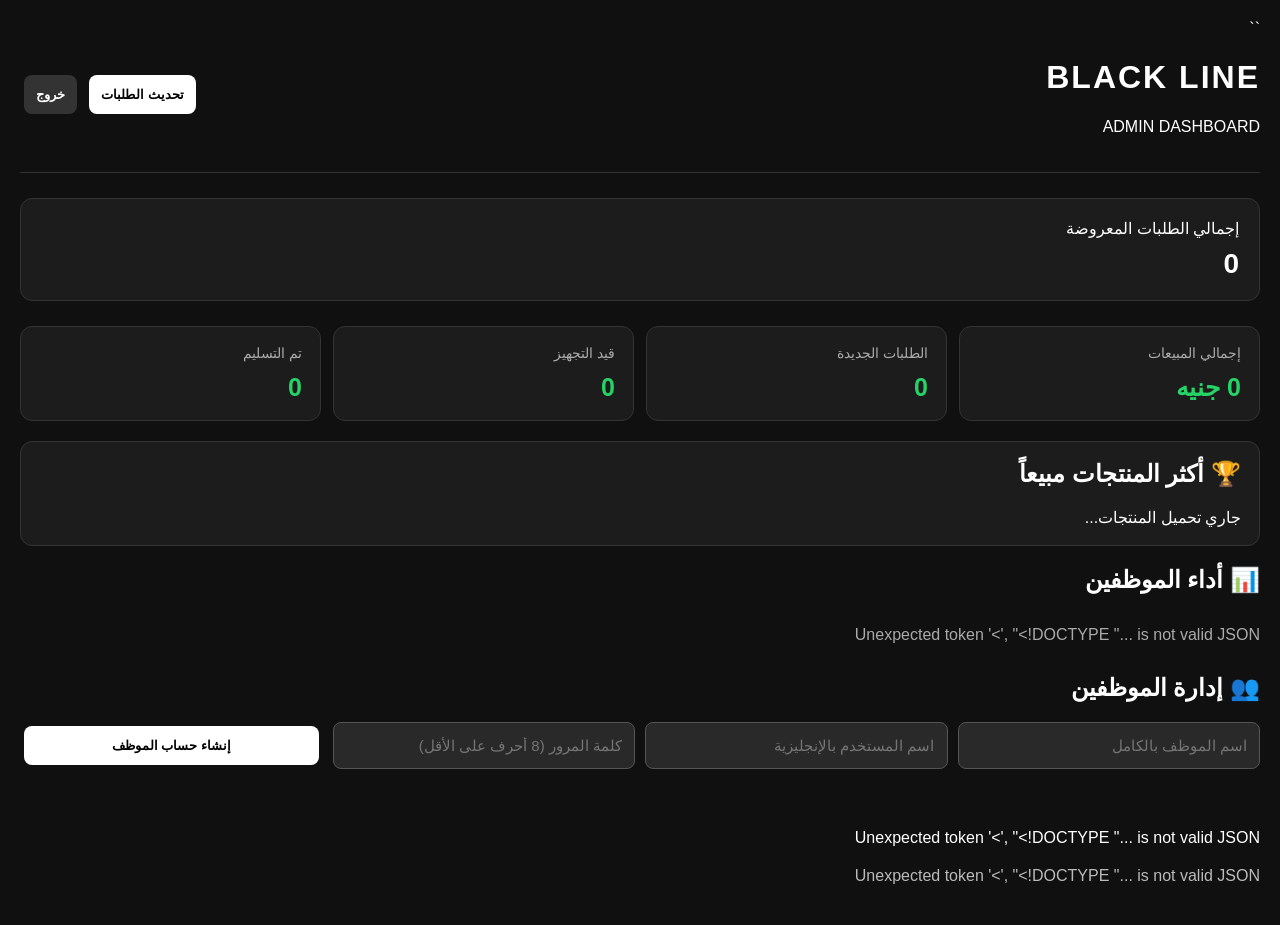
==== admin/dashboard.html @ ecc64df2 "Update dashboard.html" ====
``
<!DOCTYPE html>
<html lang="ar" dir="rtl">
<head>
  <meta charset="UTF-8">
  <meta name="viewport" content="width=device-width, initial-scale=1">
  <title>BLACK LINE - لوحة الإدارة</title>

  <style>
    * { box-sizing: border-box; }

    body {
      margin: 0;
      padding: 20px;
      background: #101010;
      color: white;
      font-family: Arial, sans-serif;
    }

    header {
      display: flex;
      justify-content: space-between;
      align-items: center;
      flex-wrap: wrap;
      gap: 15px;
      border-bottom: 1px solid #333;
      padding-bottom: 20px;
    }

    h1 { letter-spacing: 2px; }

    button, select {
      border: 0;
      border-radius: 8px;
      padding: 12px;
      cursor: pointer;
      font-weight: bold;
    }

    button { margin: 4px; }

    .refresh { background: white; color: black; }
    .logout { background: #333; color: white; }

    .summary {
      background: #1c1c1c;
      border: 1px solid #333;
      padding: 20px;
      border-radius: 12px;
      margin: 25px 0;
    }

    .summary strong {
      font-size: 28px;
      display: block;
      margin-top: 10px;
    }

    .stats-grid {
      display: grid;
      grid-template-columns: repeat(auto-fit, minmax(180px, 1fr));
      gap: 12px;
      margin: 20px 0;
    }

    .stat-card {
      background: #1c1c1c;
      border: 1px solid #333;
      border-radius: 12px;
      padding: 18px;
    }

    .stat-card span {
      color: #aaa;
      font-size: 14px;
    }

    .stat-card strong {
      display: block;
      font-size: 25px;
      margin-top: 12px;
      color: #25D366;
    }

    .top-products {
      background: #1c1c1c;
      border: 1px solid #333;
      border-radius: 12px;
      padding: 18px;
      margin: 20px 0;
    }

    .top-products h2 { margin-top: 0; }

    .top-product {
      display: flex;
      justify-content: space-between;
      gap: 10px;
      padding: 12px 0;
      border-bottom: 1px solid #333;
      color: #ddd;
    }

    .top-product:last-child { border-bottom: 0; }

    #orders {
      display: grid;
      grid-template-columns: repeat(auto-fit, minmax(280px, 1fr));
      gap: 16px;
    }

    .order {
      background: #1b1b1b;
      border: 1px solid #333;
      border-radius: 12px;
      padding: 18px;
      overflow-wrap: anywhere;
    }

    .order h3 { margin-top: 0; }

    .order p {
      color: #ccc;
      line-height: 1.8;
      margin: 6px 0;
    }

    .total {
      color: white !important;
      font-size: 20px;
      font-weight: bold;
      border-top: 1px solid #444;
      padding-top: 12px;
    }

    .status { color: #ddd; margin: 10px 0; }

    select {
      width: 100%;
      background: #292929;
      color: white;
      border: 1px solid #555;
      margin-top: 10px;
    }

    .save {
      width: 100%;
      background: white;
      color: black;
      margin: 10px 0;
    }

    .save:disabled {
      opacity: .5;
      cursor: wait;
    }

    .whatsapp {
      display: block;
      width: 100%;
      background: #25D366;
      color: #071b0e;
      text-align: center;
      text-decoration: none;
      border-radius: 8px;
      padding: 13px;
      margin-top: 12px;
      font-weight: bold;
    }

    .whatsapp:hover { background: #20bd5b; }

    #message { color: #bbb; margin: 20px 0; }

      <!-- إدارة المسوقين بالعمولة -->
  <section class="employees-section">
    <h2>💰 إدارة المسوقين بالعمولة</h2>

    <form id="affiliateForm" class="employee-form">
      <input
        type="text"
        id="affiliateName"
        placeholder="اسم المسوق بالكامل"
        required
        maxlength="100"
      >

      <input
        type="text"
        id="affiliateUsername"
        placeholder="اسم المستخدم بالإنجليزية"
        required
        maxlength="40"
        autocomplete="username"
      >

      <input
        type="password"
        id="affiliatePassword"
        placeholder="كلمة المرور (8 أحرف على الأقل)"
        required
        minlength="8"
        maxlength="200"
        autocomplete="new-password"
      >

      <input
        type="number"
        id="affiliateRate"
        placeholder="نسبة العمولة %"
        value="10"
        min="0.01"
        max="100"
        step="0.01"
        required
      >

      <button type="submit" id="createAffiliateButton">
        إنشاء حساب المسوق
      </button>
    </form>

    <p id="affiliateMessage" aria-live="polite"></p>
    <div id="affiliatesList">جاري تحميل المسوقين...</div>
  </section>

    /* إدارة الموظفين */
    .employees-section,
    .employee-performance-section {
      background: #1c1c1c;
      border: 1px solid #333;
      border-radius: 12px;
      padding: 20px;
      margin: 20px 0;
    }

    .employees-section h2,
    .employee-performance-section h2 {
      margin-top: 0;
    }

    .employee-form {
      display: grid;
      grid-template-columns: repeat(auto-fit, minmax(180px, 1fr));
      gap: 10px;
      margin-bottom: 20px;
    }

    .employee-form input {
      width: 100%;
      min-width: 0;
      padding: 12px;
      background: #292929;
      color: white;
      border: 1px solid #555;
      border-radius: 8px;
      font-size: 15px;
    }

    .employee-form button {
      background: white;
      color: black;
    }

    .employee-item {
      display: flex;
      justify-content: space-between;
      align-items: center;
      flex-wrap: wrap;
      gap: 12px;
      padding: 14px 0;
      border-top: 1px solid #333;
    }

    .employee-item p {
      margin: 5px 0;
      color: #ccc;
    }

    .employee-item button {
      background: #25D366;
      color: #071b0e;
    }

    .employee-item button.inactive {
      background: #ff7777;
      color: #200;
    }

    #employeeMessage {
      color: #bbb;
      min-height: 24px;
    }

    /* إحصائيات أداء الموظفين */
    .performance-grid {
      display: grid;
      grid-template-columns: repeat(auto-fit, minmax(250px, 1fr));
      gap: 14px;
      margin-top: 18px;
    }

    .performance-card {
      background: #242424;
      border: 1px solid #444;
      border-radius: 12px;
      padding: 16px;
      overflow-wrap: anywhere;
    }

    .performance-card h3 {
      margin: 0 0 12px;
      color: white;
    }

    .performance-card p {
      color: #ccc;
      line-height: 1.8;
      margin: 7px 0;
    }

    .performance-number {
  color: #25D366;
  font-weight: bold;
}

.overdue-number {
  color: #ff7777;
  font-weight: bold;
}

    .active-label {
      color: #25D366;
      font-weight: bold;
    }

    .inactive-label {
      color: #ff7777;
      font-weight: bold;
    }

    .performance-empty {
      color: #aaa;
      padding: 12px 0;
    }

    @media(max-width:500px) {
      body { padding: 12px; }
      header { align-items: stretch; }
    }
  </style>
</head>

<body>

  <header>
    <div>
      <h1>BLACK LINE</h1>
      <p>ADMIN DASHBOARD</p>
    </div>

    <div>
      <button class="refresh" id="refresh">تحديث الطلبات</button>
      <button class="logout" id="logout">خروج</button>
    </div>
  </header>

  <section class="summary">
    إجمالي الطلبات المعروضة
    <strong id="count">0</strong>
  </section>

  <section class="stats-grid">
    <div class="stat-card">
      <span>إجمالي المبيعات</span>
      <strong id="totalSales">0 جنيه</strong>
    </div>

    <div class="stat-card">
      <span>الطلبات الجديدة</span>
      <strong id="pendingOrders">0</strong>
    </div>

    <div class="stat-card">
      <span>قيد التجهيز</span>
      <strong id="processingOrders">0</strong>
    </div>

    <div class="stat-card">
      <span>تم التسليم</span>
      <strong id="deliveredOrders">0</strong>
    </div>
  </section>

  <section class="top-products">
    <h2>🏆 أكثر المنتجات مبيعاً</h2>
    <div id="topProducts">جاري تحميل المنتجات...</div>
  </section>

  <!-- أداء الموظفين -->
  <section class="employee-performance-section">
    <h2>📊 أداء الموظفين</h2>
    <div id="employeeStatsMessage" class="performance-empty">
      جاري تحميل إحصائيات الموظفين...
    </div>
    <div id="employeeStatsList" class="performance-grid"></div>
  </section>

  <!-- إدارة الموظفين -->
  <section class="employees-section">
    <h2>👥 إدارة الموظفين</h2>

    <form id="employeeForm" class="employee-form">
      <input
        type="text"
        id="employeeName"
        placeholder="اسم الموظف بالكامل"
        required
        maxlength="100"
      >

      <input
        type="text"
        id="employeeUsername"
        placeholder="اسم المستخدم بالإنجليزية"
        required
        maxlength="40"
        autocomplete="username"
      >

      <input
        type="password"
        id="employeePassword"
        placeholder="كلمة المرور (8 أحرف على الأقل)"
        required
        minlength="8"
        maxlength="200"
        autocomplete="new-password"
      >

      <button type="submit" id="createEmployeeButton">
        إنشاء حساب الموظف
      </button>
    </form>

    <p id="employeeMessage" aria-live="polite"></p>
    <div id="employeesList">جاري تحميل الموظفين...</div>
  </section>

  <p id="message">جاري تحميل الطلبات...</p>
  <section id="orders"></section>

  <script>
    const ordersBox = document.getElementById("orders");
    const message = document.getElementById("message");

    const statusNames = {
      pending: "جديد",
      processing: "قيد التجهيز",
      shipped: "تم الشحن",
      delivered: "تم التسليم",
      cancelled: "ملغي"
    };

    const outcomeNames = {
      answered: "تم الرد",
      no_answer: "لا يوجد رد",
      busy: "الخط مشغول",
      wrong_number: "رقم خاطئ",
      confirmed: "تم تأكيد الطلب",
      cancelled: "إلغاء الطلب",
      needs_followup: "يحتاج متابعة"
    };

    function renderStats(stats, products) {
      const money = Number(stats.totalSales || 0);

      document.getElementById("totalSales").textContent =
        money.toLocaleString("en-US") + " جنيه";

      document.getElementById("pendingOrders").textContent =
        Number(stats.pendingOrders || 0);

      document.getElementById("processingOrders").textContent =
        Number(stats.processingOrders || 0);

      document.getElementById("deliveredOrders").textContent =
        Number(stats.deliveredOrders || 0);

      const box = document.getElementById("topProducts");
      box.replaceChildren();

      if (!products || products.length === 0) {
        box.textContent = "لا توجد مبيعات حتى الآن.";
        return;
      }

      products.forEach((product, index) => {
        const row = document.createElement("div");
        row.className = "top-product";

        const name = document.createElement("span");
        name.textContent =
          (index + 1) + ". " + product.product_name;

        const quantity = document.createElement("strong");
        quantity.textContent =
          Number(product.totalQuantity || 0) + " قطعة";

        row.appendChild(name);
        row.appendChild(quantity);
        box.appendChild(row);
      });
    }

    function addText(parent, tag, value, className = "") {
      const element = document.createElement(tag);
      element.textContent = value ?? "";
      if (className) element.className = className;
      parent.appendChild(element);
      return element;
    }

    // تحويل رقم الهاتف إلى الصيغة الدولية المصرية
    function normalizePhone(phone) {
      let number = String(phone || "").replace(/\D/g, "");

      if (number.startsWith("00")) {
        number = number.slice(2);
      }

      if (number.startsWith("0")) {
        number = "20" + number.slice(1);
      } else if (/^(10|11|12|15)\d{8}$/.test(number)) {
        number = "20" + number;
      }

      return number;
    }

    // تجهيز رسالة واتساب للعميل
    function createWhatsAppLink(order) {
      const phone = normalizePhone(order.phone);

      if (!phone || phone.length < 10) {
        return null;
      }

      const customerName = order.customer_name || "عميلنا العزيز";

      const text =
`أهلاً ${customerName} ❤️

مع حضرتك فريق BLACK LINE WEAR.

بنتواصل مع حضرتك لتأكيد طلبك:

رقم الطلب: #${order.id}
المنتج: ${order.product_name}
المقاس: ${order.size || "غير محدد"}
اللون: ${order.color || "غير محدد"}
الكمية: ${order.quantity}
الإجمالي: ${order.total} جنيه

شكراً لثقتك في BLACK LINE WEAR 🖤`;

      return "https://wa.me/" + phone +
        "?text=" + encodeURIComponent(text);
    }

    async function updateOrder(id, status, button) {
      button.disabled = true;
      button.textContent = "جاري الحفظ...";

      try {
        const response = await fetch("/api/admin/update-order", {
          method: "POST",
          headers: { "Content-Type": "application/json" },
          credentials: "same-origin",
          body: JSON.stringify({ id, status })
        });

        if (response.status === 401) {
          window.location.href = "/admin/";
          return;
        }

        const result = await response.json();

        if (!response.ok) {
          throw new Error(result.error || "فشل تحديث الحالة");
        }

        message.textContent = "تم تحديث الطلب #" + id + " بنجاح";
        await loadOrders();

      } catch (error) {
        message.textContent = error.message;
        button.disabled = false;
        button.textContent = "حفظ الحالة";
      }
    }

    async function loadOrders() {
      message.textContent = "جاري تحميل الطلبات...";
      ordersBox.replaceChildren();

      try {
        const response = await fetch("/api/admin/orders", {
          credentials: "same-origin",
          cache: "no-store"
        });

        if (response.status === 401) {
          window.location.href = "/admin/";
          return;
        }

        const data = await response.json();

        if (!response.ok) {
          throw new Error(data.error || "تعذر تحميل الطلبات");
        }

        renderStats(data.stats || {}, data.topProducts || []);

        const orders = data.orders || [];
        document.getElementById("count").textContent = orders.length;

        if (!orders.length) {
          message.textContent = "لا توجد طلبات حتى الآن.";
          return;
        }

        message.textContent = "";

        orders.forEach(order => {
          const card = document.createElement("article");
          card.className = "order";

          addText(card, "h3", "طلب رقم #" + order.id);
          addText(card, "p", "العميل: " + order.customer_name);
          addText(card, "p", "الهاتف: " + order.phone);
          addText(card, "p", "العنوان: " + order.address);
          addText(card, "p", "المنتج: " + order.product_name);
          addText(card, "p", "المقاس: " + (order.size || "غير محدد"));
          addText(card, "p", "اللون: " + (order.color || "غير محدد"));
          addText(card, "p", "الكمية: " + order.quantity);
          addText(card, "p", "سعر القطعة: " + order.price + " جنيه");
          addText(
            card,
            "p",
            "الحالة الحالية: " + (statusNames[order.status] || order.status),
            "status"
          );
          addText(card, "p", "التاريخ: " + order.created_at);
          addText(card, "p", "الإجمالي: " + order.total + " جنيه", "total");

          const whatsappUrl = createWhatsAppLink(order);

          if (whatsappUrl) {
            const whatsappButton = document.createElement("a");
            whatsappButton.className = "whatsapp";
            whatsappButton.href = whatsappUrl;
            whatsappButton.target = "_blank";
            whatsappButton.rel = "noopener noreferrer";
            whatsappButton.textContent = "تواصل مع العميل عبر واتساب";
            card.appendChild(whatsappButton);
          } else {
            addText(card, "p", "رقم الهاتف غير صالح لفتح واتساب");
          }

          const select = document.createElement("select");
          select.setAttribute("aria-label", "حالة الطلب");

          Object.entries(statusNames).forEach(([value, label]) => {
            const option = document.createElement("option");
            option.value = value;
            option.textContent = label;
            option.selected = value === order.status;
            select.appendChild(option);
          });

          card.appendChild(select);

          const saveButton = document.createElement("button");
          saveButton.className = "save";
          saveButton.textContent = "حفظ الحالة";

          saveButton.addEventListener("click", () => {
            updateOrder(order.id, select.value, saveButton);
          });

          card.appendChild(saveButton);
          ordersBox.appendChild(card);
        });

      } catch (error) {
        message.textContent = error.message;
      }
    }

    // عرض إحصائيات أداء الموظفين
    const employeeStatsList = document.getElementById("employeeStatsList");
    const employeeStatsMessage =
      document.getElementById("employeeStatsMessage");

    function formatFollowupDate(value) {
      if (!value) return "لا توجد متابعة حتى الآن";

      const date = new Date(String(value).replace(" ", "T") + "Z");

      if (Number.isNaN(date.getTime())) {
        return value;
      }

      return date.toLocaleString("ar-EG", {
        dateStyle: "medium",
        timeStyle: "short"
      });
    }

    async function loadEmployeeStats() {
      employeeStatsMessage.textContent =
        "جاري تحميل إحصائيات الموظفين...";

      employeeStatsList.replaceChildren();

      try {
        const response = await fetch("/api/admin/employee-stats", {
          method: "GET",
          credentials: "same-origin",
          cache: "no-store"
        });

        if (response.status === 401) {
          window.location.href = "/admin/";
          return;
        }

        const data = await response.json();

        if (!response.ok) {
          throw new Error(
            data.error || "تعذر تحميل إحصائيات الموظفين"
          );
        }

        const employees = data.employees || [];

        if (!employees.length) {
          employeeStatsMessage.textContent =
            "لا يوجد موظفون لعرض إحصائياتهم.";
          return;
        }

        employeeStatsMessage.textContent = "";

        employees.forEach(employee => {
          const card = document.createElement("div");
          card.className = "performance-card";

          addText(card, "h3", employee.full_name);

          const isActive = Number(employee.is_active) === 1;

          addText(
            card,
            "p",
            "حالة الحساب: " + (isActive ? "نشط" : "متوقف"),
            isActive ? "active-label" : "inactive-label"
          );

          const ordersCount = document.createElement("p");
          ordersCount.appendChild(
            document.createTextNode("الطلبات المسندة: ")
          );

          addText(
            ordersCount,
            "span",
            Number(employee.assigned_orders || 0),
            "performance-number"
          );

          card.appendChild(ordersCount);

          const followupsCount = document.createElement("p");
          followupsCount.appendChild(
            document.createTextNode("إجمالي المتابعات: ")
          );

          addText(
            followupsCount,
            "span",
            Number(employee.total_followups || 0),
            "performance-number"
          );

         card.appendChild(followupsCount);

// عدد الطلبات المؤكدة
const confirmedCount = document.createElement("p");
confirmedCount.appendChild(
  document.createTextNode("الطلبات المؤكدة: ")
);

addText(
  confirmedCount,
  "span",
  Number(employee.confirmed_orders || 0),
  "performance-number"
);

card.appendChild(confirmedCount);

// عدد المتابعات المتأخرة
const overdueCount = document.createElement("p");
overdueCount.appendChild(
  document.createTextNode("المتابعات المتأخرة: ")
);

addText(
  overdueCount,
  "span",
  Number(employee.overdue_followups || 0),
  "overdue-number"
);

card.appendChild(overdueCount);

addText(
  card,
  "p",
  "آخر نتيجة: " +
            (
              employee.latest_outcome
                ? outcomeNames[employee.latest_outcome] ||
                  employee.latest_outcome
                : "لا توجد متابعة"
            )
          );

          addText(
            card,
            "p",
            "تاريخ آخر متابعة: " +
            formatFollowupDate(employee.latest_followup_at)
          );

          addText(
            card,
            "p",
            "رقم آخر طلب تمت متابعته: " +
            (
              employee.latest_order_id
                ? "#" + employee.latest_order_id
                : "لا يوجد"
            )
          );

          employeeStatsList.appendChild(card);
        });

      } catch (error) {
        employeeStatsMessage.textContent = error.message;
      }
    }

    // إدارة الموظفين
    const employeeForm = document.getElementById("employeeForm");
    const employeeMessage = document.getElementById("employeeMessage");
    const employeesList = document.getElementById("employeesList");
    const createEmployeeButton =
      document.getElementById("createEmployeeButton");

    function showEmployeeMessage(text, isError = false) {
      employeeMessage.textContent = text;
      employeeMessage.style.color =
        isError ? "#ff7777" : "#bbb";
    }

    async function loadEmployees() {
      employeesList.textContent = "جاري تحميل الموظفين...";

      try {
        const response = await fetch("/api/admin/employees", {
          method: "GET",
          credentials: "same-origin",
          cache: "no-store"
        });

        if (response.status === 401) {
          window.location.href = "/admin/";
          return;
        }

        const data = await response.json();

        if (!response.ok) {
          throw new Error(
            data.error || "تعذر تحميل الموظفين"
          );
        }

        employeesList.replaceChildren();

        const employees = data.employees || [];

        if (!employees.length) {
          employeesList.textContent =
            "لا يوجد موظفون حتى الآن.";
          return;
        }

        employees.forEach(employee => {
          const item = document.createElement("div");
          item.className = "employee-item";

          const details = document.createElement("div");

          addText(details, "strong", employee.full_name);
          addText(
            details,
            "p",
            "اسم المستخدم: " + employee.username
          );

          addText(
            details,
            "p",
            "الحالة: " +
            (Number(employee.is_active) === 1 ? "نشط" : "متوقف")
          );

          const toggleButton = document.createElement("button");
          const isActive = Number(employee.is_active) === 1;

          toggleButton.className = isActive ? "inactive" : "";
          toggleButton.textContent =
            isActive ? "إيقاف الحساب" : "تفعيل الحساب";

          toggleButton.addEventListener("click", () => {
            updateEmployeeStatus(
              employee.id,
              !isActive,
              toggleButton
            );
          });

          item.appendChild(details);
          item.appendChild(toggleButton);
          employeesList.appendChild(item);
        });

      } catch (error) {
        employeesList.textContent =
          error.message || "حدث خطأ أثناء تحميل الموظفين";
      }
    }

    async function updateEmployeeStatus(id, activate, button) {
      button.disabled = true;

      const oldText = button.textContent;
      button.textContent = "جاري التحديث...";

      try {
        const response = await fetch("/api/admin/employees", {
          method: "PATCH",
          headers: { "Content-Type": "application/json" },
          credentials: "same-origin",
          body: JSON.stringify({
            id,
            is_active: activate
          })
        });

        if (response.status === 401) {
          window.location.href = "/admin/";
          return;
        }

        const result = await response.json();

        if (!response.ok) {
          throw new Error(
            result.error || "تعذر تحديث حساب الموظف"
          );
        }

        showEmployeeMessage(
          result.message || "تم تحديث حساب الموظف بنجاح"
        );

        await loadEmployees();
        await loadEmployeeStats();

      } catch (error) {
        showEmployeeMessage(error.message, true);
        button.disabled = false;
        button.textContent = oldText;
      }
    }

    employeeForm.addEventListener("submit", async event => {
      event.preventDefault();

      createEmployeeButton.disabled = true;
      createEmployeeButton.textContent =
        "جاري إنشاء الحساب...";

      showEmployeeMessage("جاري إنشاء حساب الموظف...");

      const payload = {
        full_name: document.getElementById("employeeName").value.trim(),
        username: document.getElementById("employeeUsername").value.trim(),
        password: document.getElementById("employeePassword").value
      };

      try {
        const response = await fetch("/api/admin/employees", {
          method: "POST",
          headers: { "Content-Type": "application/json" },
          credentials: "same-origin",
          body: JSON.stringify(payload)
        });

        if (response.status === 401) {
          window.location.href = "/admin/";
          return;
        }

        const result = await response.json();

        if (!response.ok) {
          throw new Error(
            result.error || "فشل إنشاء حساب الموظف"
          );
        }

        employeeForm.reset();

        showEmployeeMessage(
          result.message || "تم إنشاء حساب الموظف بنجاح"
        );

        await loadEmployees();
        await loadEmployeeStats();

      } catch (error) {
        showEmployeeMessage(error.message, true);

      } finally {
        createEmployeeButton.disabled = false;
        createEmployeeButton.textContent =
          "إنشاء حساب الموظف";
      }
    });

    // أزرار لوحة الإدارة
    document.getElementById("refresh").addEventListener("click", () => {
      loadOrders();
      loadEmployees();
      loadEmployeeStats();
    });

    document.getElementById("logout").addEventListener("click", () => {
      window.location.href = "/api/admin/logout";
    });

    // تحميل البيانات عند فتح اللوحة
    loadOrders();
    loadEmployees();
    loadEmployeeStats();
  </script>

</body>
</html>
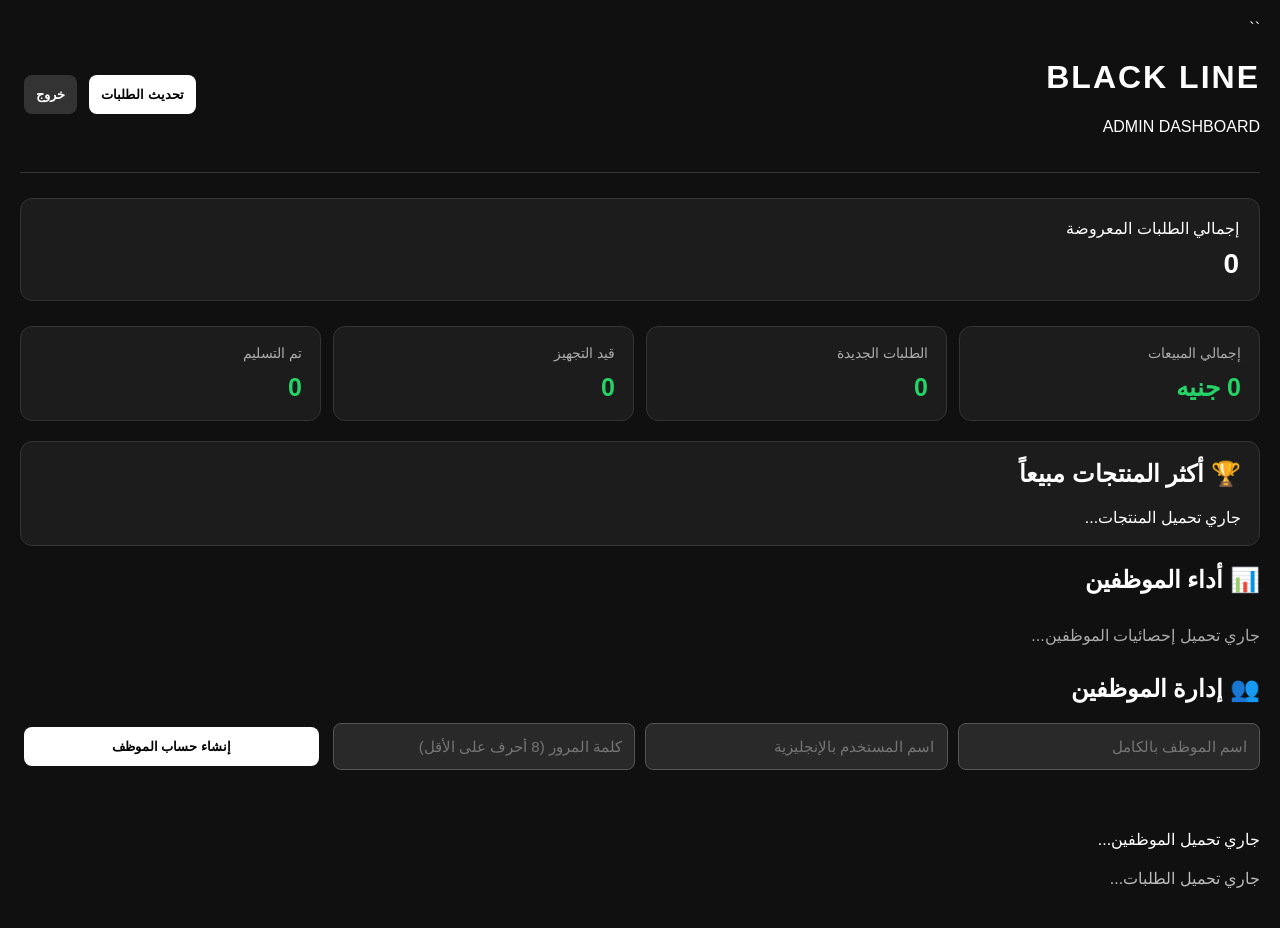
==== commit b5647989: "Update dashboard.html" ====
--- a/admin/dashboard.html
+++ b/admin/dashboard.html
@@ -344,6 +344,56 @@
       padding: 12px 0;
     }
 
+        /* إدارة المسوقين بالعمولة */
+    .affiliate-item {
+      display: flex;
+      justify-content: space-between;
+      align-items: center;
+      flex-wrap: wrap;
+      gap: 12px;
+      padding: 16px 0;
+      border-top: 1px solid #333;
+    }
+
+    .affiliate-item p {
+      margin: 6px 0;
+      color: #ccc;
+      line-height: 1.7;
+      overflow-wrap: anywhere;
+    }
+
+    .affiliate-item button {
+      background: #25D366;
+      color: #071b0e;
+    }
+
+    .affiliate-item button.inactive {
+      background: #ff7777;
+      color: #200;
+    }
+
+    .affiliate-link {
+      display: block;
+      color: #8bc5ff;
+      overflow-wrap: anywhere;
+      margin: 8px 0;
+    }
+
+    .affiliate-actions {
+      display: flex;
+      flex-wrap: wrap;
+      gap: 6px;
+    }
+
+    .affiliate-actions button {
+      margin: 2px;
+    }
+
+    #affiliateMessage {
+      color: #bbb;
+      min-height: 24px;
+    }
+    
     @media(max-width:500px) {
       body { padding: 12px; }
       header { align-items: stretch; }
@@ -1058,11 +1108,246 @@
       }
     });
 
+    // =====================================
+    // إدارة المسوقين بالعمولة
+    // =====================================
+
+    const affiliateForm = document.getElementById("affiliateForm");
+    const affiliateMessage = document.getElementById("affiliateMessage");
+    const affiliatesList = document.getElementById("affiliatesList");
+    const createAffiliateButton =
+      document.getElementById("createAffiliateButton");
+
+    function showAffiliateMessage(text, isError = false) {
+      affiliateMessage.textContent = text;
+      affiliateMessage.style.color =
+        isError ? "#ff7777" : "#bbb";
+    }
+
+    function formatAffiliateMoney(value) {
+      return Number(value || 0).toLocaleString("en-US") + " جنيه";
+    }
+
+    async function loadAffiliates() {
+      affiliatesList.textContent = "جاري تحميل المسوقين...";
+
+      try {
+        const response = await fetch("/api/admin/affiliates", {
+          method: "GET",
+          credentials: "same-origin",
+          cache: "no-store"
+        });
+
+        if (response.status === 401) {
+          window.location.href = "/admin/";
+          return;
+        }
+
+        const data = await response.json();
+
+        if (!response.ok) {
+          throw new Error(data.error || "تعذر تحميل المسوقين");
+        }
+
+        affiliatesList.replaceChildren();
+
+        const affiliates = data.affiliates || [];
+
+        if (!affiliates.length) {
+          affiliatesList.textContent = "لا يوجد مسوقون حتى الآن.";
+          return;
+        }
+
+        affiliates.forEach(affiliate => {
+          const item = document.createElement("div");
+          item.className = "affiliate-item";
+
+          const details = document.createElement("div");
+          const isActive = Number(affiliate.is_active) === 1;
+
+          addText(details, "strong", affiliate.full_name);
+          addText(details, "p", "اسم المستخدم: " + affiliate.username);
+          addText(details, "p", "الكود التسويقي: " + affiliate.affiliate_code);
+          addText(details, "p", "نسبة العمولة: " + affiliate.commission_rate + "%");
+          addText(details, "p", "الطلبات: " + Number(affiliate.total_orders || 0));
+          addText(details, "p", "المبيعات: " + formatAffiliateMoney(affiliate.total_sales));
+          addText(details, "p", "إجمالي العمولات: " + formatAffiliateMoney(affiliate.total_commissions));
+          addText(details, "p", "العمولات المدفوعة: " + formatAffiliateMoney(affiliate.paid_commissions));
+
+          addText(
+            details,
+            "p",
+            "حالة الحساب: " + (isActive ? "نشط" : "متوقف"),
+            isActive ? "active-label" : "inactive-label"
+          );
+
+          const link = document.createElement("a");
+          link.className = "affiliate-link";
+          link.href = "https://blackline-wear.pages.dev/?ref=" +
+            encodeURIComponent(affiliate.affiliate_code);
+          link.target = "_blank";
+          link.rel = "noopener noreferrer";
+          link.textContent = "رابط المسوق: " + link.href;
+          details.appendChild(link);
+
+          const actions = document.createElement("div");
+          actions.className = "affiliate-actions";
+
+          const toggleButton = document.createElement("button");
+          toggleButton.className = isActive ? "inactive" : "";
+          toggleButton.textContent = isActive ? "إيقاف الحساب" : "تفعيل الحساب";
+
+          toggleButton.addEventListener("click", () => {
+            updateAffiliate(affiliate.id, {
+              is_active: !isActive
+            }, toggleButton);
+          });
+
+          const rateButton = document.createElement("button");
+          rateButton.textContent = "تعديل العمولة";
+          rateButton.style.background = "#ddd";
+          rateButton.style.color = "#111";
+
+          rateButton.addEventListener("click", () => {
+            const newRate = prompt(
+              "اكتب نسبة العمولة الجديدة من 0.01 إلى 100",
+              affiliate.commission_rate
+            );
+
+            if (newRate === null) return;
+
+            const rate = Number(newRate);
+
+            if (!Number.isFinite(rate) || rate <= 0 || rate > 100) {
+              showAffiliateMessage("نسبة العمولة غير صحيحة", true);
+              return;
+            }
+
+            updateAffiliate(affiliate.id, {
+              commission_rate: rate
+            }, rateButton);
+          });
+
+          const copyButton = document.createElement("button");
+          copyButton.textContent = "نسخ الرابط";
+          copyButton.style.background = "#ddd";
+          copyButton.style.color = "#111";
+
+          copyButton.addEventListener("click", async () => {
+            try {
+              await navigator.clipboard.writeText(link.href);
+              showAffiliateMessage("تم نسخ رابط المسوق");
+            } catch {
+              showAffiliateMessage("تعذر نسخ الرابط", true);
+            }
+          });
+
+          actions.appendChild(toggleButton);
+          actions.appendChild(rateButton);
+          actions.appendChild(copyButton);
+
+          item.appendChild(details);
+          item.appendChild(actions);
+          affiliatesList.appendChild(item);
+        });
+
+      } catch (error) {
+        affiliatesList.textContent = error.message;
+      }
+    }
+
+    async function updateAffiliate(id, changes, button) {
+      const oldText = button.textContent;
+      button.disabled = true;
+      button.textContent = "جاري التحديث...";
+
+      try {
+        const response = await fetch("/api/admin/affiliates", {
+          method: "PATCH",
+          headers: { "Content-Type": "application/json" },
+          credentials: "same-origin",
+          body: JSON.stringify({
+            id,
+            ...changes
+          })
+        });
+
+        if (response.status === 401) {
+          window.location.href = "/admin/";
+          return;
+        }
+
+        const result = await response.json();
+
+        if (!response.ok) {
+          throw new Error(result.error || "تعذر تحديث المسوق");
+        }
+
+        showAffiliateMessage(result.message || "تم تحديث المسوق بنجاح");
+        await loadAffiliates();
+
+      } catch (error) {
+        showAffiliateMessage(error.message, true);
+        button.disabled = false;
+        button.textContent = oldText;
+      }
+    }
+
+    affiliateForm.addEventListener("submit", async event => {
+      event.preventDefault();
+
+      createAffiliateButton.disabled = true;
+      createAffiliateButton.textContent = "جاري إنشاء الحساب...";
+
+      showAffiliateMessage("جاري إنشاء حساب المسوق...");
+
+      const payload = {
+        full_name: document.getElementById("affiliateName").value.trim(),
+        username: document.getElementById("affiliateUsername").value.trim(),
+        password: document.getElementById("affiliatePassword").value,
+        commission_rate: Number(document.getElementById("affiliateRate").value)
+      };
+
+      try {
+        const response = await fetch("/api/admin/affiliates", {
+          method: "POST",
+          headers: { "Content-Type": "application/json" },
+          credentials: "same-origin",
+          body: JSON.stringify(payload)
+        });
+
+        if (response.status === 401) {
+          window.location.href = "/admin/";
+          return;
+        }
+
+        const result = await response.json();
+
+        if (!response.ok) {
+          throw new Error(result.error || "فشل إنشاء حساب المسوق");
+        }
+
+        affiliateForm.reset();
+        document.getElementById("affiliateRate").value = "10";
+
+        showAffiliateMessage(result.message || "تم إنشاء حساب المسوق بنجاح");
+        await loadAffiliates();
+
+      } catch (error) {
+        showAffiliateMessage(error.message, true);
+
+      } finally {
+        createAffiliateButton.disabled = false;
+        createAffiliateButton.textContent = "إنشاء حساب المسوق";
+      }
+    });
+    
     // أزرار لوحة الإدارة
-    document.getElementById("refresh").addEventListener("click", () => {
+       document.getElementById("refresh").addEventListener("click", () => {
       loadOrders();
       loadEmployees();
       loadEmployeeStats();
+      loadAffiliates();
     });
 
     document.getElementById("logout").addEventListener("click", () => {
@@ -1070,9 +1355,10 @@
     });
 
     // تحميل البيانات عند فتح اللوحة
-    loadOrders();
+       loadOrders();
     loadEmployees();
     loadEmployeeStats();
+    loadAffiliates();
   </script>
 
 </body>
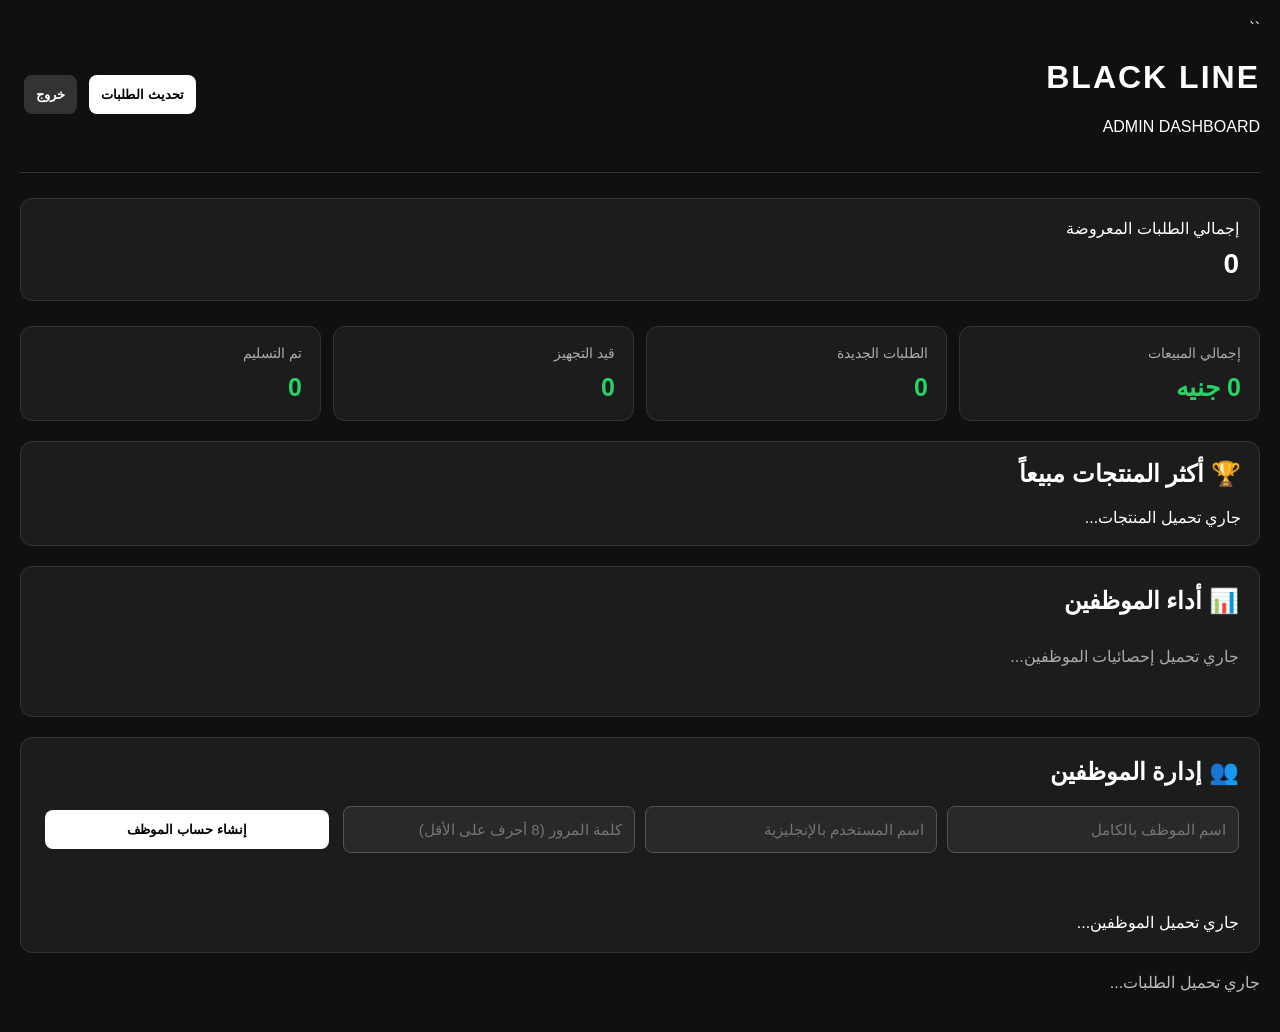
==== commit 1e82865b: "Update dashboard.html" ====
--- a/admin/dashboard.html
+++ b/admin/dashboard.html
@@ -172,57 +172,6 @@
 
     #message { color: #bbb; margin: 20px 0; }
 
-      <!-- إدارة المسوقين بالعمولة -->
-  <section class="employees-section">
-    <h2>💰 إدارة المسوقين بالعمولة</h2>
-
-    <form id="affiliateForm" class="employee-form">
-      <input
-        type="text"
-        id="affiliateName"
-        placeholder="اسم المسوق بالكامل"
-        required
-        maxlength="100"
-      >
-
-      <input
-        type="text"
-        id="affiliateUsername"
-        placeholder="اسم المستخدم بالإنجليزية"
-        required
-        maxlength="40"
-        autocomplete="username"
-      >
-
-      <input
-        type="password"
-        id="affiliatePassword"
-        placeholder="كلمة المرور (8 أحرف على الأقل)"
-        required
-        minlength="8"
-        maxlength="200"
-        autocomplete="new-password"
-      >
-
-      <input
-        type="number"
-        id="affiliateRate"
-        placeholder="نسبة العمولة %"
-        value="10"
-        min="0.01"
-        max="100"
-        step="0.01"
-        required
-      >
-
-      <button type="submit" id="createAffiliateButton">
-        إنشاء حساب المسوق
-      </button>
-    </form>
-
-    <p id="affiliateMessage" aria-live="polite"></p>
-    <div id="affiliatesList">جاري تحميل المسوقين...</div>
-  </section>
 
     /* إدارة الموظفين */
     .employees-section,
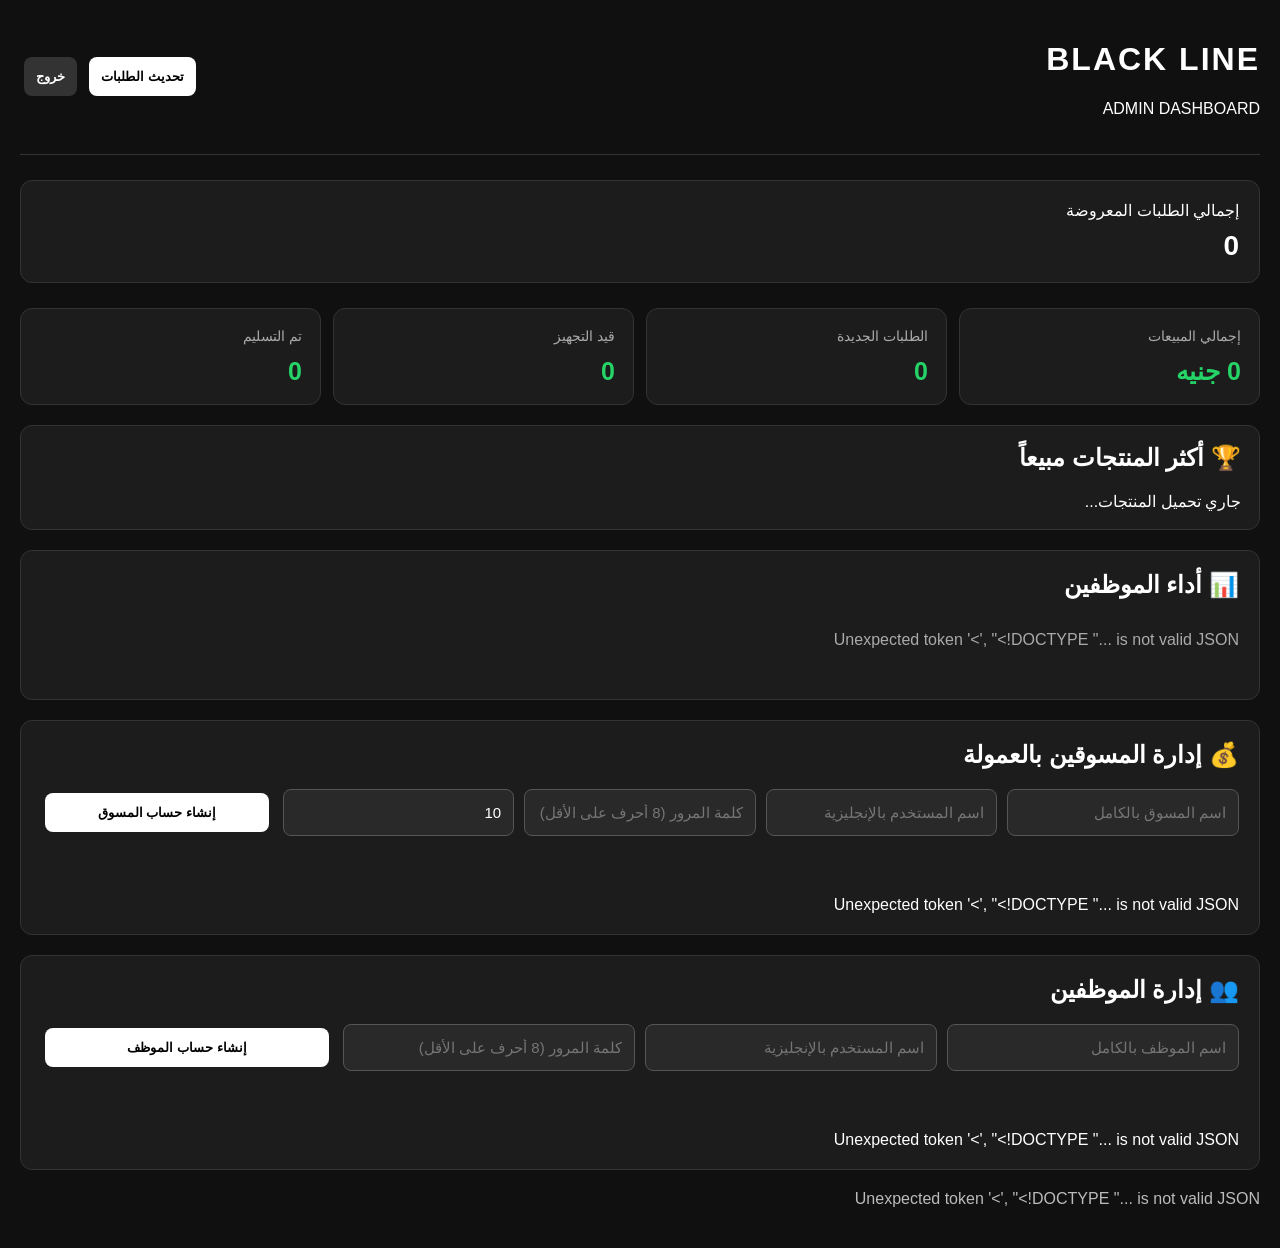
==== commit 4e3abbe6: "Update dashboard.html" ====
--- a/admin/dashboard.html
+++ b/admin/dashboard.html
@@ -1,4 +1,4 @@
-``
+
 <!DOCTYPE html>
 <html lang="ar" dir="rtl">
 <head>
@@ -172,8 +172,7 @@
 
     #message { color: #bbb; margin: 20px 0; }
 
-
-    /* إدارة الموظفين */
+    /* إدارة الموظفين والمسوقين */
     .employees-section,
     .employee-performance-section {
       background: #1c1c1c;
@@ -269,14 +268,14 @@
     }
 
     .performance-number {
-  color: #25D366;
-  font-weight: bold;
-}
-
-.overdue-number {
-  color: #ff7777;
-  font-weight: bold;
-}
+      color: #25D366;
+      font-weight: bold;
+    }
+
+    .overdue-number {
+      color: #ff7777;
+      font-weight: bold;
+    }
 
     .active-label {
       color: #25D366;
@@ -293,7 +292,7 @@
       padding: 12px 0;
     }
 
-        /* إدارة المسوقين بالعمولة */
+    /* إدارة المسوقين بالعمولة */
     .affiliate-item {
       display: flex;
       justify-content: space-between;
@@ -342,7 +341,7 @@
       color: #bbb;
       min-height: 24px;
     }
-    
+
     @media(max-width:500px) {
       body { padding: 12px; }
       header { align-items: stretch; }
@@ -403,6 +402,58 @@
       جاري تحميل إحصائيات الموظفين...
     </div>
     <div id="employeeStatsList" class="performance-grid"></div>
+  </section>
+
+  <!-- إدارة المسوقين بالعمولة -->
+  <section class="employees-section">
+    <h2>💰 إدارة المسوقين بالعمولة</h2>
+
+    <form id="affiliateForm" class="employee-form">
+      <input
+        type="text"
+        id="affiliateName"
+        placeholder="اسم المسوق بالكامل"
+        required
+        maxlength="100"
+      >
+
+      <input
+        type="text"
+        id="affiliateUsername"
+        placeholder="اسم المستخدم بالإنجليزية"
+        required
+        maxlength="40"
+        autocomplete="username"
+      >
+
+      <input
+        type="password"
+        id="affiliatePassword"
+        placeholder="كلمة المرور (8 أحرف على الأقل)"
+        required
+        minlength="8"
+        maxlength="200"
+        autocomplete="new-password"
+      >
+
+      <input
+        type="number"
+        id="affiliateRate"
+        placeholder="نسبة العمولة %"
+        value="10"
+        min="0.01"
+        max="100"
+        step="0.01"
+        required
+      >
+
+      <button type="submit" id="createAffiliateButton">
+        إنشاء حساب المسوق
+      </button>
+    </form>
+
+    <p id="affiliateMessage" aria-live="polite"></p>
+    <div id="affiliatesList">جاري تحميل المسوقين...</div>
   </section>
 
   <!-- إدارة الموظفين -->
@@ -796,42 +847,42 @@
             "performance-number"
           );
 
-         card.appendChild(followupsCount);
-
-// عدد الطلبات المؤكدة
-const confirmedCount = document.createElement("p");
-confirmedCount.appendChild(
-  document.createTextNode("الطلبات المؤكدة: ")
-);
-
-addText(
-  confirmedCount,
-  "span",
-  Number(employee.confirmed_orders || 0),
-  "performance-number"
-);
-
-card.appendChild(confirmedCount);
-
-// عدد المتابعات المتأخرة
-const overdueCount = document.createElement("p");
-overdueCount.appendChild(
-  document.createTextNode("المتابعات المتأخرة: ")
-);
-
-addText(
-  overdueCount,
-  "span",
-  Number(employee.overdue_followups || 0),
-  "overdue-number"
-);
-
-card.appendChild(overdueCount);
-
-addText(
-  card,
-  "p",
-  "آخر نتيجة: " +
+          card.appendChild(followupsCount);
+
+          // عدد الطلبات المؤكدة
+          const confirmedCount = document.createElement("p");
+          confirmedCount.appendChild(
+            document.createTextNode("الطلبات المؤكدة: ")
+          );
+
+          addText(
+            confirmedCount,
+            "span",
+            Number(employee.confirmed_orders || 0),
+            "performance-number"
+          );
+
+          card.appendChild(confirmedCount);
+
+          // عدد المتابعات المتأخرة
+          const overdueCount = document.createElement("p");
+          overdueCount.appendChild(
+            document.createTextNode("المتابعات المتأخرة: ")
+          );
+
+          addText(
+            overdueCount,
+            "span",
+            Number(employee.overdue_followups || 0),
+            "overdue-number"
+          );
+
+          card.appendChild(overdueCount);
+
+          addText(
+            card,
+            "p",
+            "آخر نتيجة: " +
             (
               employee.latest_outcome
                 ? outcomeNames[employee.latest_outcome] ||
@@ -1290,9 +1341,9 @@
         createAffiliateButton.textContent = "إنشاء حساب المسوق";
       }
     });
-    
+
     // أزرار لوحة الإدارة
-       document.getElementById("refresh").addEventListener("click", () => {
+    document.getElementById("refresh").addEventListener("click", () => {
       loadOrders();
       loadEmployees();
       loadEmployeeStats();
@@ -1304,7 +1355,7 @@
     });
 
     // تحميل البيانات عند فتح اللوحة
-       loadOrders();
+    loadOrders();
     loadEmployees();
     loadEmployeeStats();
     loadAffiliates();
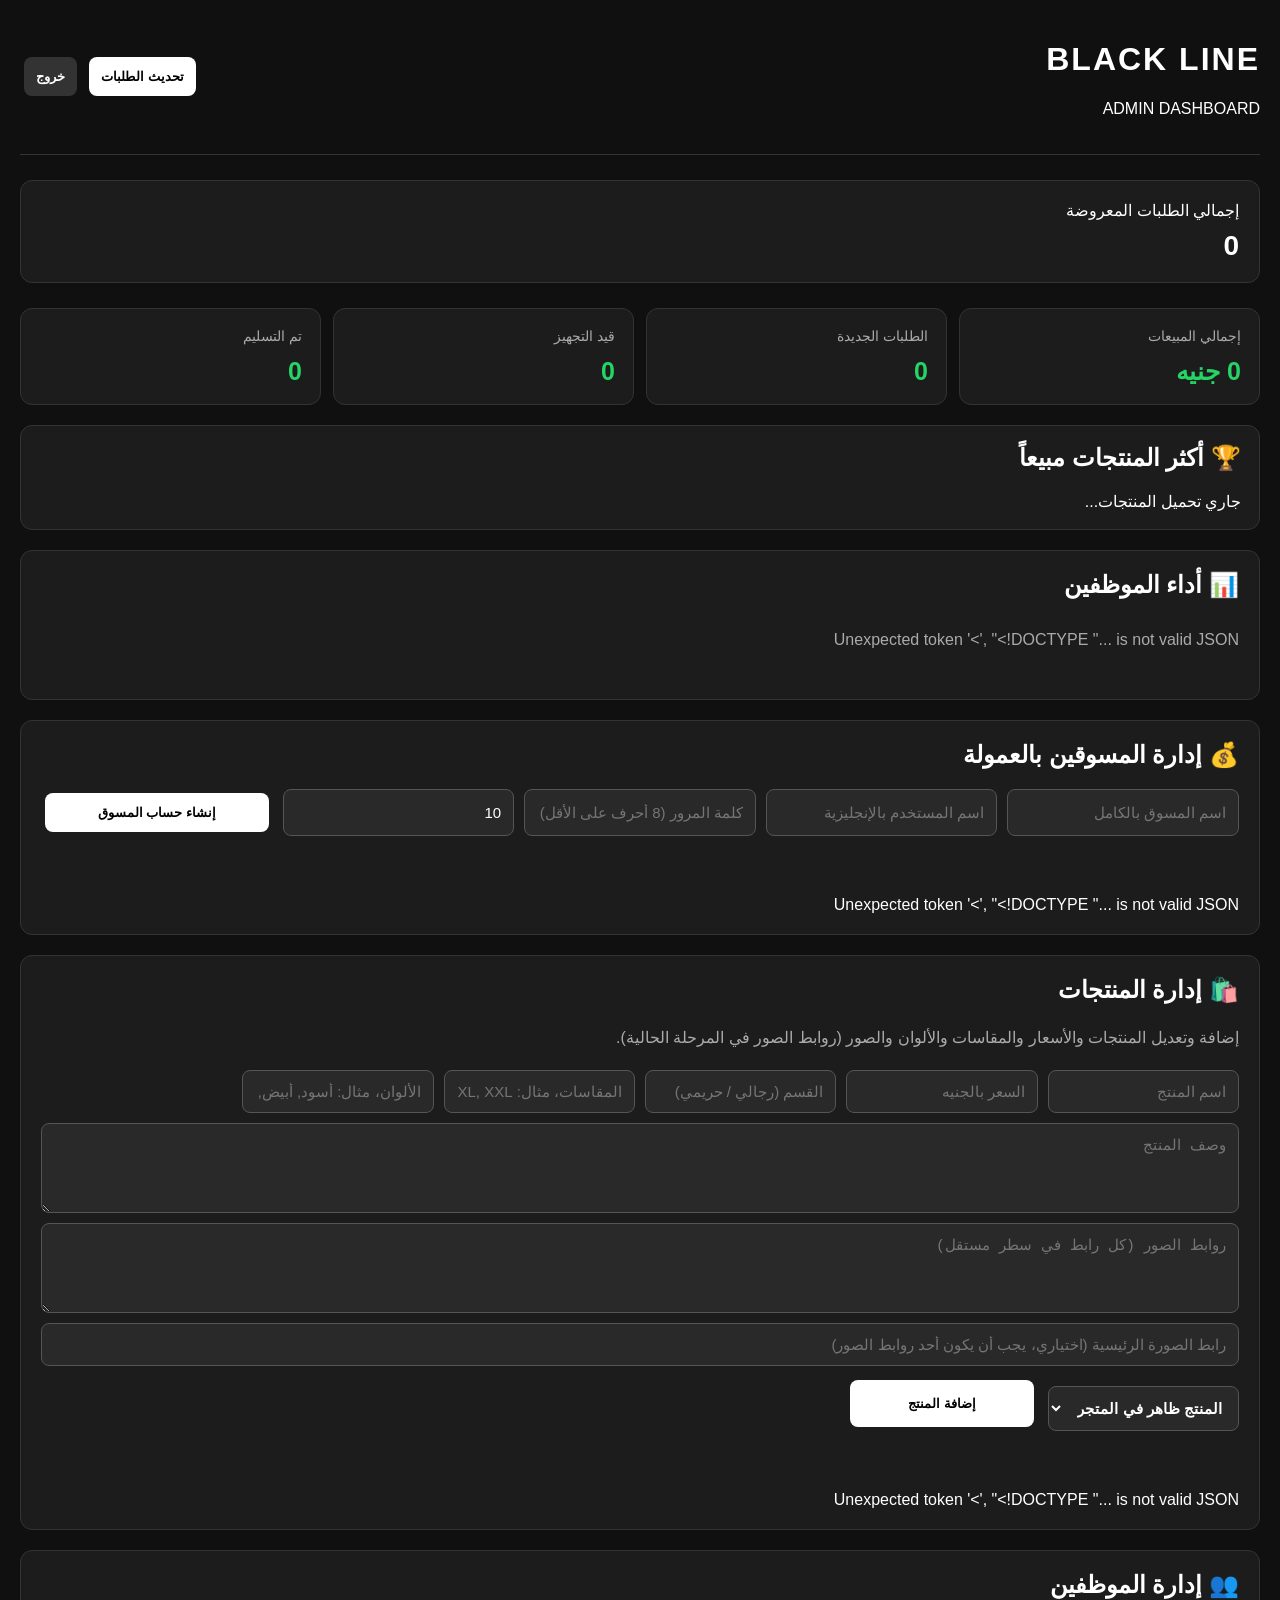
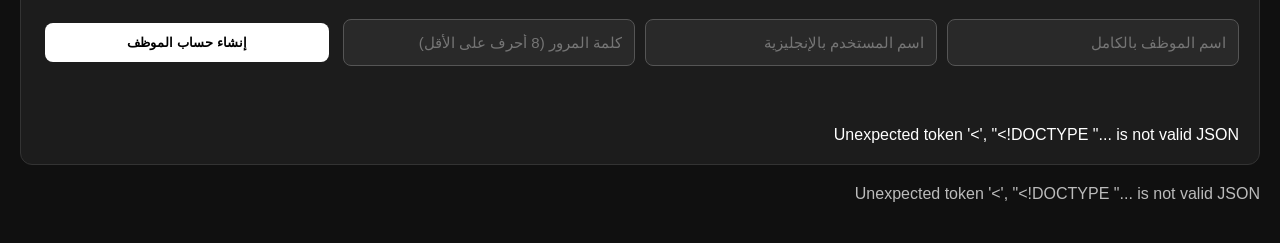
==== commit b672009e: "Update dashboard.html" ====
--- a/admin/dashboard.html
+++ b/admin/dashboard.html
@@ -172,7 +172,6 @@
 
     #message { color: #bbb; margin: 20px 0; }
 
-    /* إدارة الموظفين والمسوقين */
     .employees-section,
     .employee-performance-section {
       background: #1c1c1c;
@@ -240,7 +239,6 @@
       min-height: 24px;
     }
 
-    /* إحصائيات أداء الموظفين */
     .performance-grid {
       display: grid;
       grid-template-columns: repeat(auto-fit, minmax(250px, 1fr));
@@ -293,10 +291,11 @@
     }
 
     /* إدارة المسوقين بالعمولة */
+
     .affiliate-item {
       display: flex;
       justify-content: space-between;
-      align-items: center;
+      align-items: flex-start;
       flex-wrap: wrap;
       gap: 12px;
       padding: 16px 0;
@@ -337,10 +336,130 @@
       margin: 2px;
     }
 
+    .affiliate-payment-box {
+      width: 100%;
+      background: #242424;
+      border: 1px solid #444;
+      border-radius: 10px;
+      padding: 14px;
+      margin-top: 14px;
+    }
+
+    .affiliate-payment-box h4 {
+      margin: 0 0 12px;
+      color: white;
+    }
+
+    .affiliate-payment-box p {
+      margin: 7px 0;
+      color: #ccc;
+    }
+
+    .earned-commission {
+      color: #25D366 !important;
+      font-weight: bold;
+      font-size: 17px;
+    }
+
+    .pay-commission-button {
+      background: #25D366 !important;
+      color: #071b0e !important;
+      padding: 12px 18px;
+      width: 100%;
+      margin: 10px 0;
+    }
+
+    .pay-commission-button:disabled {
+      opacity: .5;
+      cursor: not-allowed;
+    }
+
+    .payment-history {
+      border-top: 1px solid #444;
+      margin-top: 12px;
+      padding-top: 12px;
+    }
+
+    .payment-record {
+      background: #1b1b1b;
+      border: 1px solid #383838;
+      border-radius: 8px;
+      padding: 10px;
+      margin-top: 8px;
+      overflow-wrap: anywhere;
+    }
+
+    .payment-record p {
+      font-size: 14px;
+    }
+
     #affiliateMessage {
       color: #bbb;
       min-height: 24px;
     }
+
+
+    /* إدارة المنتجات */
+    .products-section {
+      background: #1c1c1c;
+      border: 1px solid #333;
+      border-radius: 12px;
+      padding: 20px;
+      margin: 20px 0;
+    }
+    .products-section h2 { margin-top: 0; }
+    .product-form {
+      display: grid;
+      grid-template-columns: repeat(auto-fit, minmax(180px, 1fr));
+      gap: 10px;
+      margin: 18px 0;
+    }
+    .product-form input, .product-form textarea, .product-form select {
+      width: 100%;
+      min-width: 0;
+      padding: 12px;
+      background: #292929;
+      color: white;
+      border: 1px solid #555;
+      border-radius: 8px;
+      font-size: 15px;
+    }
+    .product-form textarea { min-height: 90px; resize: vertical; }
+    .product-form .wide { grid-column: 1 / -1; }
+    .product-form button { background: white; color: black; }
+    .product-form button.secondary { background: #333; color: white; }
+    .product-form button.cancel { background: #555; color: white; }
+    #productMessage { min-height: 24px; color: #bbb; }
+    #productsList {
+      display: grid;
+      grid-template-columns: repeat(auto-fit, minmax(250px, 1fr));
+      gap: 14px;
+      margin-top: 18px;
+    }
+    .product-admin-card {
+      background: #242424;
+      border: 1px solid #444;
+      border-radius: 12px;
+      overflow: hidden;
+    }
+    .product-admin-image {
+      width: 100%;
+      aspect-ratio: 1 / 1;
+      background: #171717;
+      object-fit: cover;
+      display: block;
+    }
+    .product-admin-content { padding: 14px; overflow-wrap: anywhere; }
+    .product-admin-content p { color: #ccc; line-height: 1.7; margin: 6px 0; }
+    .product-admin-price { color: #25D366 !important; font-size: 20px; font-weight: bold; }
+    .product-admin-status { font-weight: bold; }
+    .product-admin-status.active { color: #25D366; }
+    .product-admin-status.hidden { color: #ff7777; }
+    .product-admin-actions { display: flex; flex-wrap: wrap; gap: 6px; margin-top: 10px; }
+    .product-admin-actions button { flex: 1; min-width: 90px; }
+    .product-edit-button { background: #ddd; color: #111; }
+    .product-toggle-button { background: #25D366; color: #071b0e; }
+    .product-delete-button { background: #ff7777; color: #200; }
 
     @media(max-width:500px) {
       body { padding: 12px; }
@@ -395,7 +514,6 @@
     <div id="topProducts">جاري تحميل المنتجات...</div>
   </section>
 
-  <!-- أداء الموظفين -->
   <section class="employee-performance-section">
     <h2>📊 أداء الموظفين</h2>
     <div id="employeeStatsMessage" class="performance-empty">
@@ -405,6 +523,7 @@
   </section>
 
   <!-- إدارة المسوقين بالعمولة -->
+
   <section class="employees-section">
     <h2>💰 إدارة المسوقين بالعمولة</h2>
 
@@ -456,7 +575,36 @@
     <div id="affiliatesList">جاري تحميل المسوقين...</div>
   </section>
 
+
+  <!-- إدارة المنتجات -->
+  <section class="products-section">
+    <h2>🛍️ إدارة المنتجات</h2>
+    <p style="color:#aaa;line-height:1.8">
+      إضافة وتعديل المنتجات والأسعار والمقاسات والألوان والصور (روابط الصور في المرحلة الحالية).
+    </p>
+    <form id="productForm" class="product-form">
+      <input type="hidden" id="productId">
+      <input type="text" id="productName" placeholder="اسم المنتج" required maxlength="150">
+      <input type="number" id="productPrice" placeholder="السعر بالجنيه" min="0.01" step="0.01" required>
+      <input type="text" id="productCategory" placeholder="القسم (رجالي / حريمي)">
+      <input type="text" id="productSizes" placeholder="المقاسات، مثال: S, M, L, XL, XXL">
+      <input type="text" id="productColors" placeholder="الألوان، مثال: أسود, أبيض, رمادي">
+      <textarea id="productDescription" class="wide" placeholder="وصف المنتج"></textarea>
+      <textarea id="productImages" class="wide" placeholder="روابط الصور (كل رابط في سطر مستقل)"></textarea>
+      <input type="text" id="productMainImage" class="wide" placeholder="رابط الصورة الرئيسية (اختياري، يجب أن يكون أحد روابط الصور)">
+      <select id="productActive">
+        <option value="1">المنتج ظاهر في المتجر</option>
+        <option value="0">المنتج مخفي</option>
+      </select>
+      <button type="submit" id="saveProductButton">إضافة المنتج</button>
+      <button type="button" id="cancelProductEdit" class="cancel" style="display:none">إلغاء التعديل</button>
+    </form>
+    <p id="productMessage" aria-live="polite"></p>
+    <div id="productsList">جاري تحميل المنتجات...</div>
+  </section>
+
   <!-- إدارة الموظفين -->
+
   <section class="employees-section">
     <h2>👥 إدارة الموظفين</h2>
 
@@ -571,7 +719,6 @@
       return element;
     }
 
-    // تحويل رقم الهاتف إلى الصيغة الدولية المصرية
     function normalizePhone(phone) {
       let number = String(phone || "").replace(/\D/g, "");
 
@@ -588,7 +735,6 @@
       return number;
     }
 
-    // تجهيز رسالة واتساب للعميل
     function createWhatsAppLink(order) {
       const phone = normalizePhone(order.phone);
 
@@ -643,6 +789,7 @@
 
         message.textContent = "تم تحديث الطلب #" + id + " بنجاح";
         await loadOrders();
+        await loadAffiliates();
 
       } catch (error) {
         message.textContent = error.message;
@@ -697,12 +844,14 @@
           addText(card, "p", "اللون: " + (order.color || "غير محدد"));
           addText(card, "p", "الكمية: " + order.quantity);
           addText(card, "p", "سعر القطعة: " + order.price + " جنيه");
+
           addText(
             card,
             "p",
             "الحالة الحالية: " + (statusNames[order.status] || order.status),
             "status"
           );
+
           addText(card, "p", "التاريخ: " + order.created_at);
           addText(card, "p", "الإجمالي: " + order.total + " جنيه", "total");
 
@@ -750,7 +899,239 @@
       }
     }
 
-    // عرض إحصائيات أداء الموظفين
+
+    // إدارة المنتجات
+    const productForm = document.getElementById("productForm");
+    const productsList = document.getElementById("productsList");
+    const productMessage = document.getElementById("productMessage");
+    const saveProductButton = document.getElementById("saveProductButton");
+    const cancelProductEdit = document.getElementById("cancelProductEdit");
+
+    function showProductMessage(text, isError = false) {
+      productMessage.textContent = text;
+      productMessage.style.color = isError ? "#ff7777" : "#bbb";
+    }
+
+    function splitCommaValues(value) {
+      return value.split(",").map(x => x.trim()).filter(Boolean);
+    }
+
+    function parseProductArray(value) {
+      try {
+        const parsed = JSON.parse(value || "[]");
+        return Array.isArray(parsed) ? parsed : [];
+      } catch {
+        return [];
+      }
+    }
+
+    function resetProductForm() {
+      productForm.reset();
+      document.getElementById("productId").value = "";
+      document.getElementById("productActive").value = "1";
+      saveProductButton.textContent = "إضافة المنتج";
+      cancelProductEdit.style.display = "none";
+    }
+
+    function editProduct(product) {
+      document.getElementById("productId").value = product.id;
+      document.getElementById("productName").value = product.name || "";
+      document.getElementById("productPrice").value = product.price ?? "";
+      document.getElementById("productCategory").value = product.category || "";
+      document.getElementById("productSizes").value = parseProductArray(product.sizes).join(", ");
+      document.getElementById("productColors").value = parseProductArray(product.colors).join(", ");
+      document.getElementById("productDescription").value = product.description || "";
+      document.getElementById("productImages").value = parseProductArray(product.images).join("\n");
+      document.getElementById("productMainImage").value = product.main_image || "";
+      document.getElementById("productActive").value = String(Number(product.is_active) === 1 ? 1 : 0);
+      saveProductButton.textContent = "حفظ التعديلات";
+      cancelProductEdit.style.display = "inline-block";
+      productForm.scrollIntoView({ behavior: "smooth", block: "start" });
+    }
+
+    async function loadProducts() {
+      productsList.textContent = "جاري تحميل المنتجات...";
+      try {
+        const response = await fetch("/api/admin/products", {
+          method: "GET",
+          credentials: "same-origin",
+          cache: "no-store"
+        });
+        if (response.status === 401) {
+          window.location.href = "/admin/";
+          return;
+        }
+        const data = await response.json();
+        if (!response.ok) throw new Error(data.error || "تعذر تحميل المنتجات");
+
+        productsList.replaceChildren();
+        const products = data.products || [];
+        if (!products.length) {
+          productsList.textContent = "لا توجد منتجات في قاعدة إدارة المنتجات الجديدة حتى الآن.";
+          return;
+        }
+
+        products.forEach(product => {
+          const card = document.createElement("article");
+          card.className = "product-admin-card";
+          const images = parseProductArray(product.images);
+          const imageUrl = product.main_image || images[0] || "";
+          if (imageUrl) {
+            const image = document.createElement("img");
+            image.className = "product-admin-image";
+            image.src = imageUrl;
+            image.alt = product.name || "صورة المنتج";
+            image.loading = "lazy";
+            image.onerror = () => { image.alt = "تعذر تحميل الصورة"; image.removeAttribute("src"); };
+            card.appendChild(image);
+          }
+
+          const content = document.createElement("div");
+          content.className = "product-admin-content";
+          addText(content, "h3", product.name || "منتج بدون اسم");
+          addText(content, "p", Number(product.price || 0).toLocaleString("en-US") + " جنيه", "product-admin-price");
+          addText(content, "p", "القسم: " + (product.category || "غير محدد"));
+          addText(content, "p", "المقاسات: " + parseProductArray(product.sizes).join("، ") || "غير محدد");
+          addText(content, "p", "الألوان: " + parseProductArray(product.colors).join("، ") || "غير محدد");
+          addText(content, "p", "عدد الصور: " + images.length);
+          addText(content, "p", Number(product.is_active) === 1 ? "ظاهر في المتجر" : "مخفي",
+            "product-admin-status " + (Number(product.is_active) === 1 ? "active" : "hidden"));
+
+          const actions = document.createElement("div");
+          actions.className = "product-admin-actions";
+
+          const editButton = document.createElement("button");
+          editButton.className = "product-edit-button";
+          editButton.textContent = "تعديل";
+          editButton.addEventListener("click", () => editProduct(product));
+
+          const toggleButton = document.createElement("button");
+          toggleButton.className = "product-toggle-button";
+          toggleButton.textContent = Number(product.is_active) === 1 ? "إخفاء" : "إظهار";
+          toggleButton.addEventListener("click", () => toggleProduct(product));
+
+          const deleteButton = document.createElement("button");
+          deleteButton.className = "product-delete-button";
+          deleteButton.textContent = "حذف";
+          deleteButton.addEventListener("click", () => deleteProduct(product));
+
+          actions.append(editButton, toggleButton, deleteButton);
+          content.appendChild(actions);
+          card.appendChild(content);
+          productsList.appendChild(card);
+        });
+      } catch (error) {
+        productsList.textContent = error.message || "حدث خطأ أثناء تحميل المنتجات";
+      }
+    }
+
+    productForm.addEventListener("submit", async event => {
+      event.preventDefault();
+      saveProductButton.disabled = true;
+      const id = document.getElementById("productId").value;
+      saveProductButton.textContent = id ? "جاري حفظ التعديلات..." : "جاري إضافة المنتج...";
+      showProductMessage("جاري حفظ المنتج...");
+      const images = document.getElementById("productImages").value
+        .split(/\r?\n/).map(x => x.trim()).filter(Boolean);
+      const mainImage = document.getElementById("productMainImage").value.trim();
+      const payload = {
+        name: document.getElementById("productName").value.trim(),
+        description: document.getElementById("productDescription").value.trim(),
+        price: Number(document.getElementById("productPrice").value),
+        category: document.getElementById("productCategory").value.trim(),
+        sizes: splitCommaValues(document.getElementById("productSizes").value),
+        colors: splitCommaValues(document.getElementById("productColors").value),
+        images,
+        main_image: mainImage || images[0] || "",
+        is_active: document.getElementById("productActive").value === "1"
+      };
+      if (id) payload.id = Number(id);
+
+      try {
+        const response = await fetch("/api/admin/products", {
+          method: id ? "PUT" : "POST",
+          headers: { "Content-Type": "application/json" },
+          credentials: "same-origin",
+          body: JSON.stringify(payload)
+        });
+        if (response.status === 401) {
+          window.location.href = "/admin/";
+          return;
+        }
+        const result = await response.json();
+        if (!response.ok) throw new Error(result.error || "تعذر حفظ المنتج");
+        showProductMessage(result.message || "تم حفظ المنتج بنجاح");
+        resetProductForm();
+        await loadProducts();
+      } catch (error) {
+        showProductMessage(error.message, true);
+      } finally {
+        saveProductButton.disabled = false;
+        saveProductButton.textContent = document.getElementById("productId").value
+          ? "حفظ التعديلات" : "إضافة المنتج";
+      }
+    });
+
+    cancelProductEdit.addEventListener("click", () => {
+      resetProductForm();
+      showProductMessage("تم إلغاء التعديل");
+    });
+
+    async function toggleProduct(product) {
+      const active = Number(product.is_active) === 1;
+      const confirmText = active ? "هل تريد إخفاء المنتج من المتجر؟" : "هل تريد إظهار المنتج في المتجر؟";
+      if (!confirm(confirmText)) return;
+      const payload = {
+        id: Number(product.id),
+        name: product.name || "",
+        description: product.description || "",
+        price: Number(product.price || 0),
+        category: product.category || "",
+        sizes: parseProductArray(product.sizes),
+        colors: parseProductArray(product.colors),
+        images: parseProductArray(product.images),
+        main_image: product.main_image || "",
+        is_active: !active
+      };
+      try {
+        const response = await fetch("/api/admin/products", {
+          method: "PUT",
+          headers: { "Content-Type": "application/json" },
+          credentials: "same-origin",
+          body: JSON.stringify(payload)
+        });
+        if (response.status === 401) { window.location.href = "/admin/"; return; }
+        const result = await response.json();
+        if (!response.ok) throw new Error(result.error || "تعذر تغيير حالة المنتج");
+        showProductMessage(result.message || "تم تحديث حالة المنتج");
+        await loadProducts();
+      } catch (error) {
+        showProductMessage(error.message, true);
+      }
+    }
+
+    async function deleteProduct(product) {
+      if (!confirm("حذف المنتج " + (product.name || "") + " نهائيًا؟")) return;
+      try {
+        const response = await fetch("/api/admin/products", {
+          method: "DELETE",
+          headers: { "Content-Type": "application/json" },
+          credentials: "same-origin",
+          body: JSON.stringify({ id: Number(product.id) })
+        });
+        if (response.status === 401) { window.location.href = "/admin/"; return; }
+        const result = await response.json();
+        if (!response.ok) throw new Error(result.error || "تعذر حذف المنتج");
+        showProductMessage(result.message || "تم حذف المنتج");
+        await loadProducts();
+      } catch (error) {
+        showProductMessage(error.message, true);
+      }
+    }
+
+
+    // إحصائيات أداء الموظفين
+
     const employeeStatsList = document.getElementById("employeeStatsList");
     const employeeStatsMessage =
       document.getElementById("employeeStatsMessage");
@@ -849,7 +1230,6 @@
 
           card.appendChild(followupsCount);
 
-          // عدد الطلبات المؤكدة
           const confirmedCount = document.createElement("p");
           confirmedCount.appendChild(
             document.createTextNode("الطلبات المؤكدة: ")
@@ -864,7 +1244,6 @@
 
           card.appendChild(confirmedCount);
 
-          // عدد المتابعات المتأخرة
           const overdueCount = document.createElement("p");
           overdueCount.appendChild(
             document.createTextNode("المتابعات المتأخرة: ")
@@ -918,6 +1297,7 @@
     }
 
     // إدارة الموظفين
+
     const employeeForm = document.getElementById("employeeForm");
     const employeeMessage = document.getElementById("employeeMessage");
     const employeesList = document.getElementById("employeesList");
@@ -970,11 +1350,7 @@
           const details = document.createElement("div");
 
           addText(details, "strong", employee.full_name);
-          addText(
-            details,
-            "p",
-            "اسم المستخدم: " + employee.username
-          );
+          addText(details, "p", "اسم المستخدم: " + employee.username);
 
           addText(
             details,
@@ -1108,9 +1484,7 @@
       }
     });
 
-    // =====================================
     // إدارة المسوقين بالعمولة
-    // =====================================
 
     const affiliateForm = document.getElementById("affiliateForm");
     const affiliateMessage = document.getElementById("affiliateMessage");
@@ -1126,6 +1500,21 @@
 
     function formatAffiliateMoney(value) {
       return Number(value || 0).toLocaleString("en-US") + " جنيه";
+    }
+
+    function formatPaymentDate(value) {
+      if (!value) return "غير محدد";
+
+      const date = new Date(String(value).replace(" ", "T") + "Z");
+
+      if (Number.isNaN(date.getTime())) {
+        return value;
+      }
+
+      return date.toLocaleString("ar-EG", {
+        dateStyle: "medium",
+        timeStyle: "short"
+      });
     }
 
     async function loadAffiliates() {
@@ -1163,15 +1552,18 @@
           item.className = "affiliate-item";
 
           const details = document.createElement("div");
+          details.style.width = "100%";
+
           const isActive = Number(affiliate.is_active) === 1;
 
-          addText(details, "strong", affiliate.full_name);
+          addText(details, "h3", affiliate.full_name);
           addText(details, "p", "اسم المستخدم: " + affiliate.username);
           addText(details, "p", "الكود التسويقي: " + affiliate.affiliate_code);
           addText(details, "p", "نسبة العمولة: " + affiliate.commission_rate + "%");
           addText(details, "p", "الطلبات: " + Number(affiliate.total_orders || 0));
           addText(details, "p", "المبيعات: " + formatAffiliateMoney(affiliate.total_sales));
           addText(details, "p", "إجمالي العمولات: " + formatAffiliateMoney(affiliate.total_commissions));
+          addText(details, "p", "العمولات المعلقة: " + formatAffiliateMoney(affiliate.pending_commissions));
           addText(details, "p", "العمولات المدفوعة: " + formatAffiliateMoney(affiliate.paid_commissions));
 
           addText(
@@ -1190,12 +1582,175 @@
           link.textContent = "رابط المسوق: " + link.href;
           details.appendChild(link);
 
+          // صندوق صرف العمولات
+
+          const paymentBox = document.createElement("div");
+          paymentBox.className = "affiliate-payment-box";
+
+          addText(paymentBox, "h4", "💰 حساب العمولات");
+
+          const earnedAmount = Number(
+            affiliate.earned_commissions || 0
+          );
+
+          addText(
+            paymentBox,
+            "p",
+            "المبلغ المستحق للصرف: " +
+              formatAffiliateMoney(earnedAmount),
+            "earned-commission"
+          );
+
+          const payButton = document.createElement("button");
+          payButton.className = "pay-commission-button";
+          payButton.textContent = "صرف العمولات المستحقة";
+          payButton.disabled = earnedAmount <= 0;
+
+          if (earnedAmount <= 0) {
+            payButton.textContent = "لا توجد عمولات مستحقة حالياً";
+          }
+
+          payButton.addEventListener("click", async () => {
+            if (earnedAmount <= 0) {
+              showAffiliateMessage(
+                "لا توجد عمولات مستحقة للصرف",
+                true
+              );
+              return;
+            }
+
+            const confirmed = confirm(
+              "هل تريد صرف مبلغ " +
+              formatAffiliateMoney(earnedAmount) +
+              " للمسوق " +
+              affiliate.full_name +
+              "؟"
+            );
+
+            if (!confirmed) return;
+
+            const notes = prompt(
+              "اكتب ملاحظات عملية الصرف (اختياري):",
+              ""
+            );
+
+            if (notes === null) return;
+
+            payButton.disabled = true;
+            payButton.textContent = "جاري تسجيل الصرف...";
+
+            try {
+              const payResponse = await fetch(
+                "/api/admin/affiliates",
+                {
+                  method: "PATCH",
+                  headers: {
+                    "Content-Type": "application/json"
+                  },
+                  credentials: "same-origin",
+                  body: JSON.stringify({
+                    id: affiliate.id,
+                    action: "pay_earned",
+                    notes
+                  })
+                }
+              );
+
+              if (payResponse.status === 401) {
+                window.location.href = "/admin/";
+                return;
+              }
+
+              const result = await payResponse.json();
+
+              if (!payResponse.ok) {
+                throw new Error(
+                  result.error || "فشل صرف العمولات"
+                );
+              }
+
+              showAffiliateMessage(
+                "تم تسجيل صرف " +
+                formatAffiliateMoney(result.paid_amount) +
+                " للمسوق " +
+                affiliate.full_name
+              );
+
+              await loadAffiliates();
+
+            } catch (error) {
+              showAffiliateMessage(error.message, true);
+              payButton.disabled = false;
+              payButton.textContent = "صرف العمولات المستحقة";
+            }
+          });
+
+          paymentBox.appendChild(payButton);
+
+          // سجل المدفوعات السابقة
+
+          const historyBox = document.createElement("div");
+          historyBox.className = "payment-history";
+
+          addText(historyBox, "h4", "📋 سجل عمليات الصرف");
+
+          const payments = affiliate.payment_history || [];
+
+          if (!payments.length) {
+            addText(
+              historyBox,
+              "p",
+              "لا توجد عمليات صرف سابقة لهذا المسوق."
+            );
+          } else {
+            payments.forEach((payment, index) => {
+              const record = document.createElement("div");
+              record.className = "payment-record";
+
+              addText(
+                record,
+                "strong",
+                "عملية صرف رقم #" + payment.id
+              );
+
+              addText(
+                record,
+                "p",
+                "المبلغ المصروف: " +
+                  formatAffiliateMoney(payment.amount)
+              );
+
+              addText(
+                record,
+                "p",
+                "تاريخ الصرف: " +
+                  formatPaymentDate(payment.paid_at)
+              );
+
+              if (payment.notes) {
+                addText(
+                  record,
+                  "p",
+                  "ملاحظات: " + payment.notes
+                );
+              }
+
+              historyBox.appendChild(record);
+            });
+          }
+
+          paymentBox.appendChild(historyBox);
+          details.appendChild(paymentBox);
+
+          // أزرار إدارة الحساب
+
           const actions = document.createElement("div");
           actions.className = "affiliate-actions";
 
           const toggleButton = document.createElement("button");
           toggleButton.className = isActive ? "inactive" : "";
-          toggleButton.textContent = isActive ? "إيقاف الحساب" : "تفعيل الحساب";
+          toggleButton.textContent =
+            isActive ? "إيقاف الحساب" : "تفعيل الحساب";
 
           toggleButton.addEventListener("click", () => {
             updateAffiliate(affiliate.id, {
@@ -1219,7 +1774,10 @@
             const rate = Number(newRate);
 
             if (!Number.isFinite(rate) || rate <= 0 || rate > 100) {
-              showAffiliateMessage("نسبة العمولة غير صحيحة", true);
+              showAffiliateMessage(
+                "نسبة العمولة غير صحيحة",
+                true
+              );
               return;
             }
 
@@ -1248,6 +1806,7 @@
 
           item.appendChild(details);
           item.appendChild(actions);
+
           affiliatesList.appendChild(item);
         });
 
@@ -1280,10 +1839,15 @@
         const result = await response.json();
 
         if (!response.ok) {
-          throw new Error(result.error || "تعذر تحديث المسوق");
-        }
-
-        showAffiliateMessage(result.message || "تم تحديث المسوق بنجاح");
+          throw new Error(
+            result.error || "تعذر تحديث المسوق"
+          );
+        }
+
+        showAffiliateMessage(
+          result.message || "تم تحديث المسوق بنجاح"
+        );
+
         await loadAffiliates();
 
       } catch (error) {
@@ -1305,7 +1869,9 @@
         full_name: document.getElementById("affiliateName").value.trim(),
         username: document.getElementById("affiliateUsername").value.trim(),
         password: document.getElementById("affiliatePassword").value,
-        commission_rate: Number(document.getElementById("affiliateRate").value)
+        commission_rate: Number(
+          document.getElementById("affiliateRate").value
+        )
       };
 
       try {
@@ -1324,13 +1890,18 @@
         const result = await response.json();
 
         if (!response.ok) {
-          throw new Error(result.error || "فشل إنشاء حساب المسوق");
+          throw new Error(
+            result.error || "فشل إنشاء حساب المسوق"
+          );
         }
 
         affiliateForm.reset();
         document.getElementById("affiliateRate").value = "10";
 
-        showAffiliateMessage(result.message || "تم إنشاء حساب المسوق بنجاح");
+        showAffiliateMessage(
+          result.message || "تم إنشاء حساب المسوق بنجاح"
+        );
+
         await loadAffiliates();
 
       } catch (error) {
@@ -1343,11 +1914,13 @@
     });
 
     // أزرار لوحة الإدارة
+
     document.getElementById("refresh").addEventListener("click", () => {
       loadOrders();
       loadEmployees();
       loadEmployeeStats();
       loadAffiliates();
+      loadProducts();
     });
 
     document.getElementById("logout").addEventListener("click", () => {
@@ -1355,10 +1928,12 @@
     });
 
     // تحميل البيانات عند فتح اللوحة
+
     loadOrders();
     loadEmployees();
     loadEmployeeStats();
     loadAffiliates();
+    loadProducts();
   </script>
 
 </body>
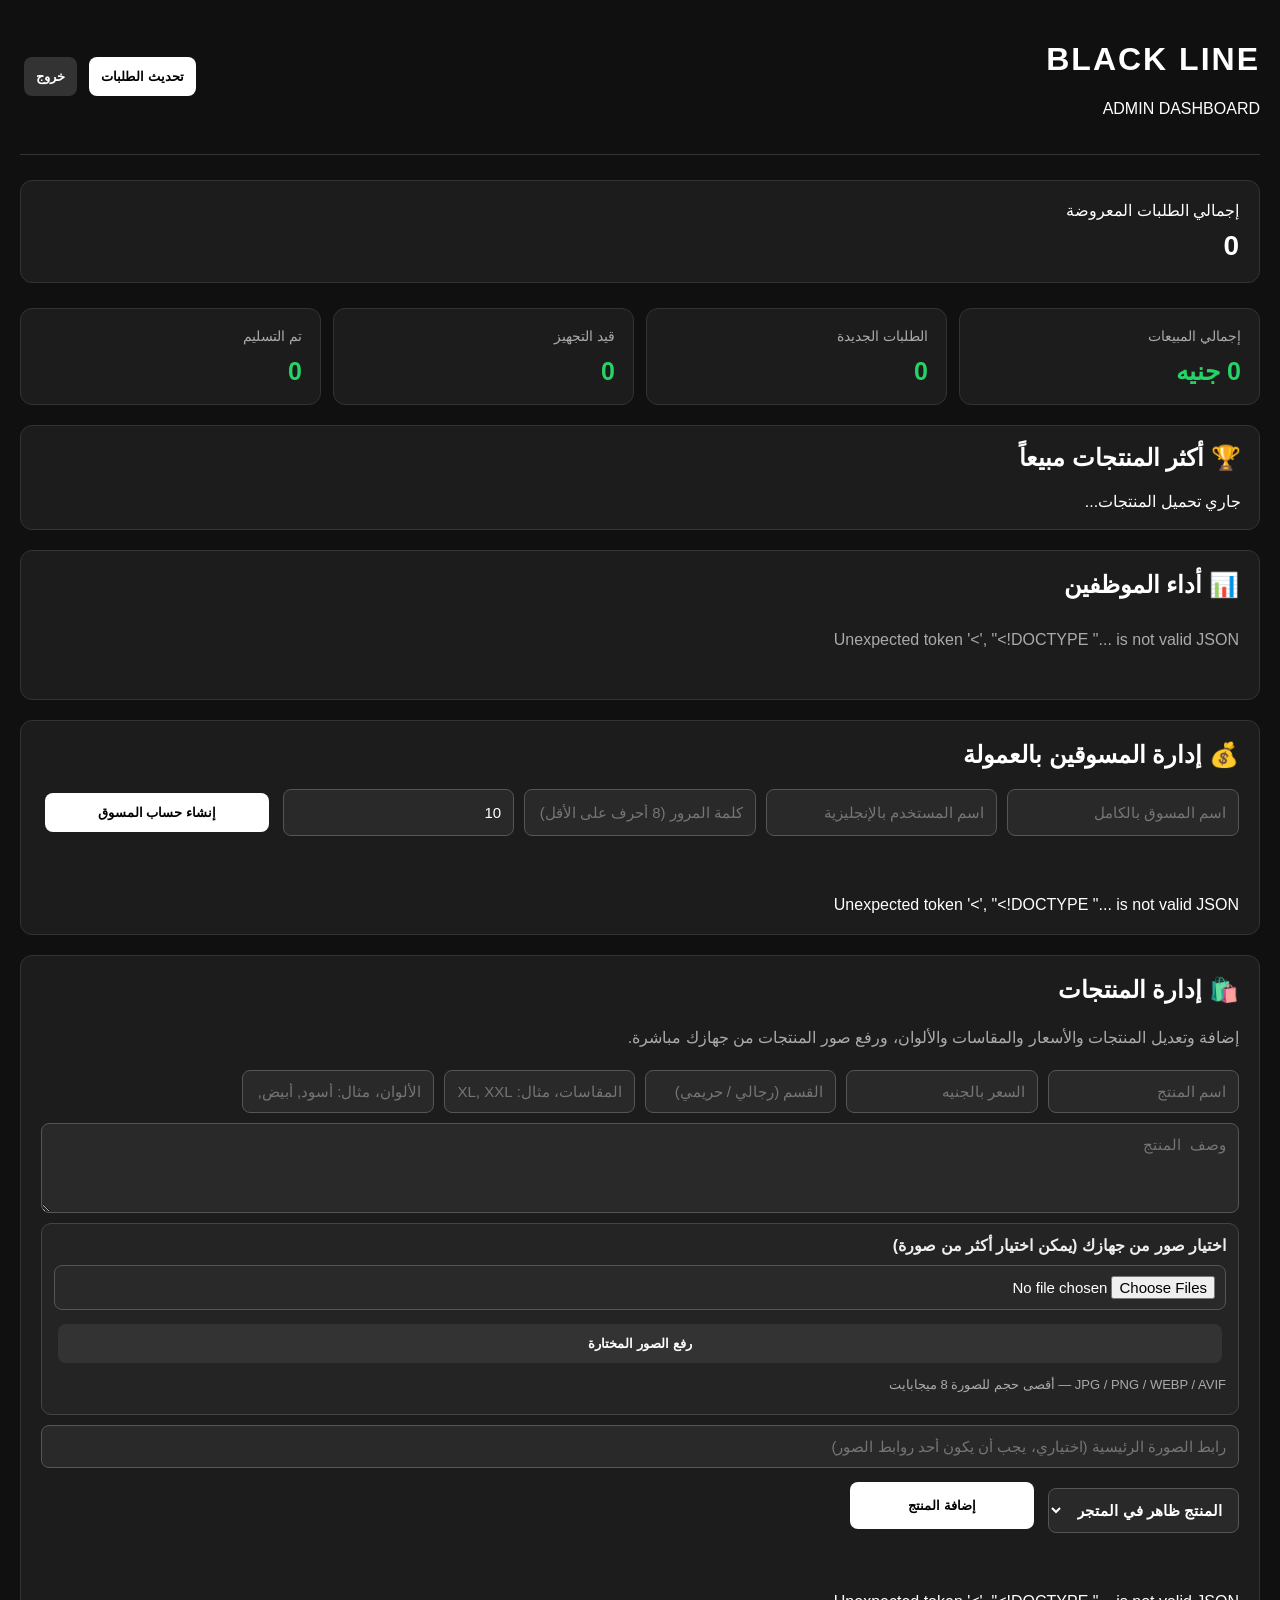
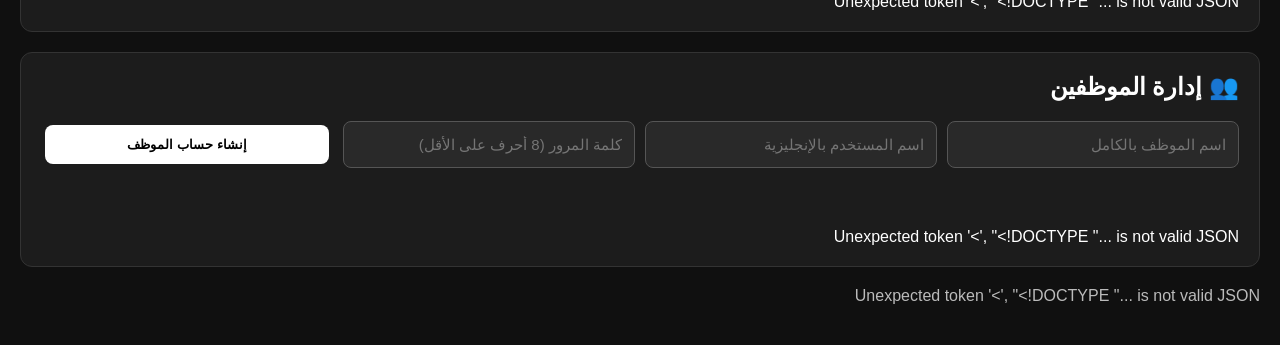
==== commit f3bd1e2e: "Update dashboard.html" ====
--- a/admin/dashboard.html
+++ b/admin/dashboard.html
@@ -449,6 +449,13 @@
       object-fit: cover;
       display: block;
     }
+    .upload-box { background:#242424; border:1px solid #444; border-radius:10px; padding:12px; display:grid; gap:10px; }
+    .upload-box label { color:#eee; font-weight:600; }
+    .upload-box input[type=file] { background:#292929; color:#fff; padding:10px; border-radius:8px; }
+    .upload-help { color:#aaa; margin:0; font-size:13px; }
+    .image-preview-grid { display:flex; flex-wrap:wrap; gap:8px; }
+    .image-preview-grid img { width:90px; height:90px; object-fit:cover; border-radius:8px; border:1px solid #555; }
+    .product-form button.secondary { background:#333; color:#fff; }
     .product-admin-content { padding: 14px; overflow-wrap: anywhere; }
     .product-admin-content p { color: #ccc; line-height: 1.7; margin: 6px 0; }
     .product-admin-price { color: #25D366 !important; font-size: 20px; font-weight: bold; }
@@ -580,7 +587,7 @@
   <section class="products-section">
     <h2>🛍️ إدارة المنتجات</h2>
     <p style="color:#aaa;line-height:1.8">
-      إضافة وتعديل المنتجات والأسعار والمقاسات والألوان والصور (روابط الصور في المرحلة الحالية).
+      إضافة وتعديل المنتجات والأسعار والمقاسات والألوان، ورفع صور المنتجات من جهازك مباشرة.
     </p>
     <form id="productForm" class="product-form">
       <input type="hidden" id="productId">
@@ -590,7 +597,14 @@
       <input type="text" id="productSizes" placeholder="المقاسات، مثال: S, M, L, XL, XXL">
       <input type="text" id="productColors" placeholder="الألوان، مثال: أسود, أبيض, رمادي">
       <textarea id="productDescription" class="wide" placeholder="وصف المنتج"></textarea>
-      <textarea id="productImages" class="wide" placeholder="روابط الصور (كل رابط في سطر مستقل)"></textarea>
+      <div class="wide upload-box">
+        <label for="productImageFiles">اختيار صور من جهازك (يمكن اختيار أكثر من صورة)</label>
+        <input type="file" id="productImageFiles" accept="image/jpeg,image/png,image/webp,image/avif" multiple>
+        <button type="button" id="uploadProductImagesButton" class="secondary">رفع الصور المختارة</button>
+        <p class="upload-help">JPG / PNG / WEBP / AVIF — أقصى حجم للصورة 8 ميجابايت</p>
+        <div id="productImagePreview" class="image-preview-grid"></div>
+      </div>
+      <textarea id="productImages" class="wide" hidden></textarea>
       <input type="text" id="productMainImage" class="wide" placeholder="رابط الصورة الرئيسية (اختياري، يجب أن يكون أحد روابط الصور)">
       <select id="productActive">
         <option value="1">المنتج ظاهر في المتجر</option>
@@ -906,6 +920,55 @@
     const productMessage = document.getElementById("productMessage");
     const saveProductButton = document.getElementById("saveProductButton");
     const cancelProductEdit = document.getElementById("cancelProductEdit");
+    const productImageFiles = document.getElementById("productImageFiles");
+    const uploadProductImagesButton = document.getElementById("uploadProductImagesButton");
+    const productImagePreview = document.getElementById("productImagePreview");
+
+    function renderProductImagePreview() {
+      productImagePreview.replaceChildren();
+      const urls = document.getElementById("productImages").value.split(/\r?\n/).map(x => x.trim()).filter(Boolean);
+      urls.forEach(url => {
+        const img = document.createElement("img");
+        img.src = url;
+        img.alt = "معاينة صورة المنتج";
+        img.loading = "lazy";
+        productImagePreview.appendChild(img);
+      });
+    }
+
+    uploadProductImagesButton.addEventListener("click", async () => {
+      const files = Array.from(productImageFiles.files || []);
+      if (!files.length) { showProductMessage("اختار صورة واحدة على الأقل الأول", true); return; }
+      uploadProductImagesButton.disabled = true;
+      const urlsBox = document.getElementById("productImages");
+      const existing = urlsBox.value.split(/\r?\n/).map(x => x.trim()).filter(Boolean);
+      try {
+        for (const file of files) {
+          showProductMessage("جاري رفع الصورة: " + file.name);
+          const form = new FormData();
+          form.append("file", file);
+          const response = await fetch("/api/admin/upload-image", { method:"POST", credentials:"same-origin", body:form });
+          if (response.status === 401) { window.location.href = "/admin/"; return; }
+          const result = await response.json();
+          if (!response.ok || !result.url) throw new Error(result.error || "فشل رفع " + file.name);
+          existing.push(result.url);
+        }
+        urlsBox.value = existing.join("\n");
+        if (!document.getElementById("productMainImage").value.trim()) {
+          document.getElementById("productMainImage").value = existing[0] || "";
+        }
+        productImageFiles.value = "";
+        renderProductImagePreview();
+        showProductMessage("تم رفع الصور بنجاح. احفظ المنتج لإتمام حفظ الصور معه.");
+      } catch (error) {
+        urlsBox.value = existing.join("\n");
+        renderProductImagePreview();
+        showProductMessage(error.message || "حدث خطأ أثناء رفع الصور", true);
+      } finally {
+        uploadProductImagesButton.disabled = false;
+      }
+    });
+
 
     function showProductMessage(text, isError = false) {
       productMessage.textContent = text;
@@ -931,6 +994,8 @@
       document.getElementById("productActive").value = "1";
       saveProductButton.textContent = "إضافة المنتج";
       cancelProductEdit.style.display = "none";
+      productImageFiles.value = "";
+      renderProductImagePreview();
     }
 
     function editProduct(product) {
@@ -943,6 +1008,8 @@
       document.getElementById("productDescription").value = product.description || "";
       document.getElementById("productImages").value = parseProductArray(product.images).join("\n");
       document.getElementById("productMainImage").value = product.main_image || "";
+      productImageFiles.value = "";
+      renderProductImagePreview();
       document.getElementById("productActive").value = String(Number(product.is_active) === 1 ? 1 : 0);
       saveProductButton.textContent = "حفظ التعديلات";
       cancelProductEdit.style.display = "inline-block";
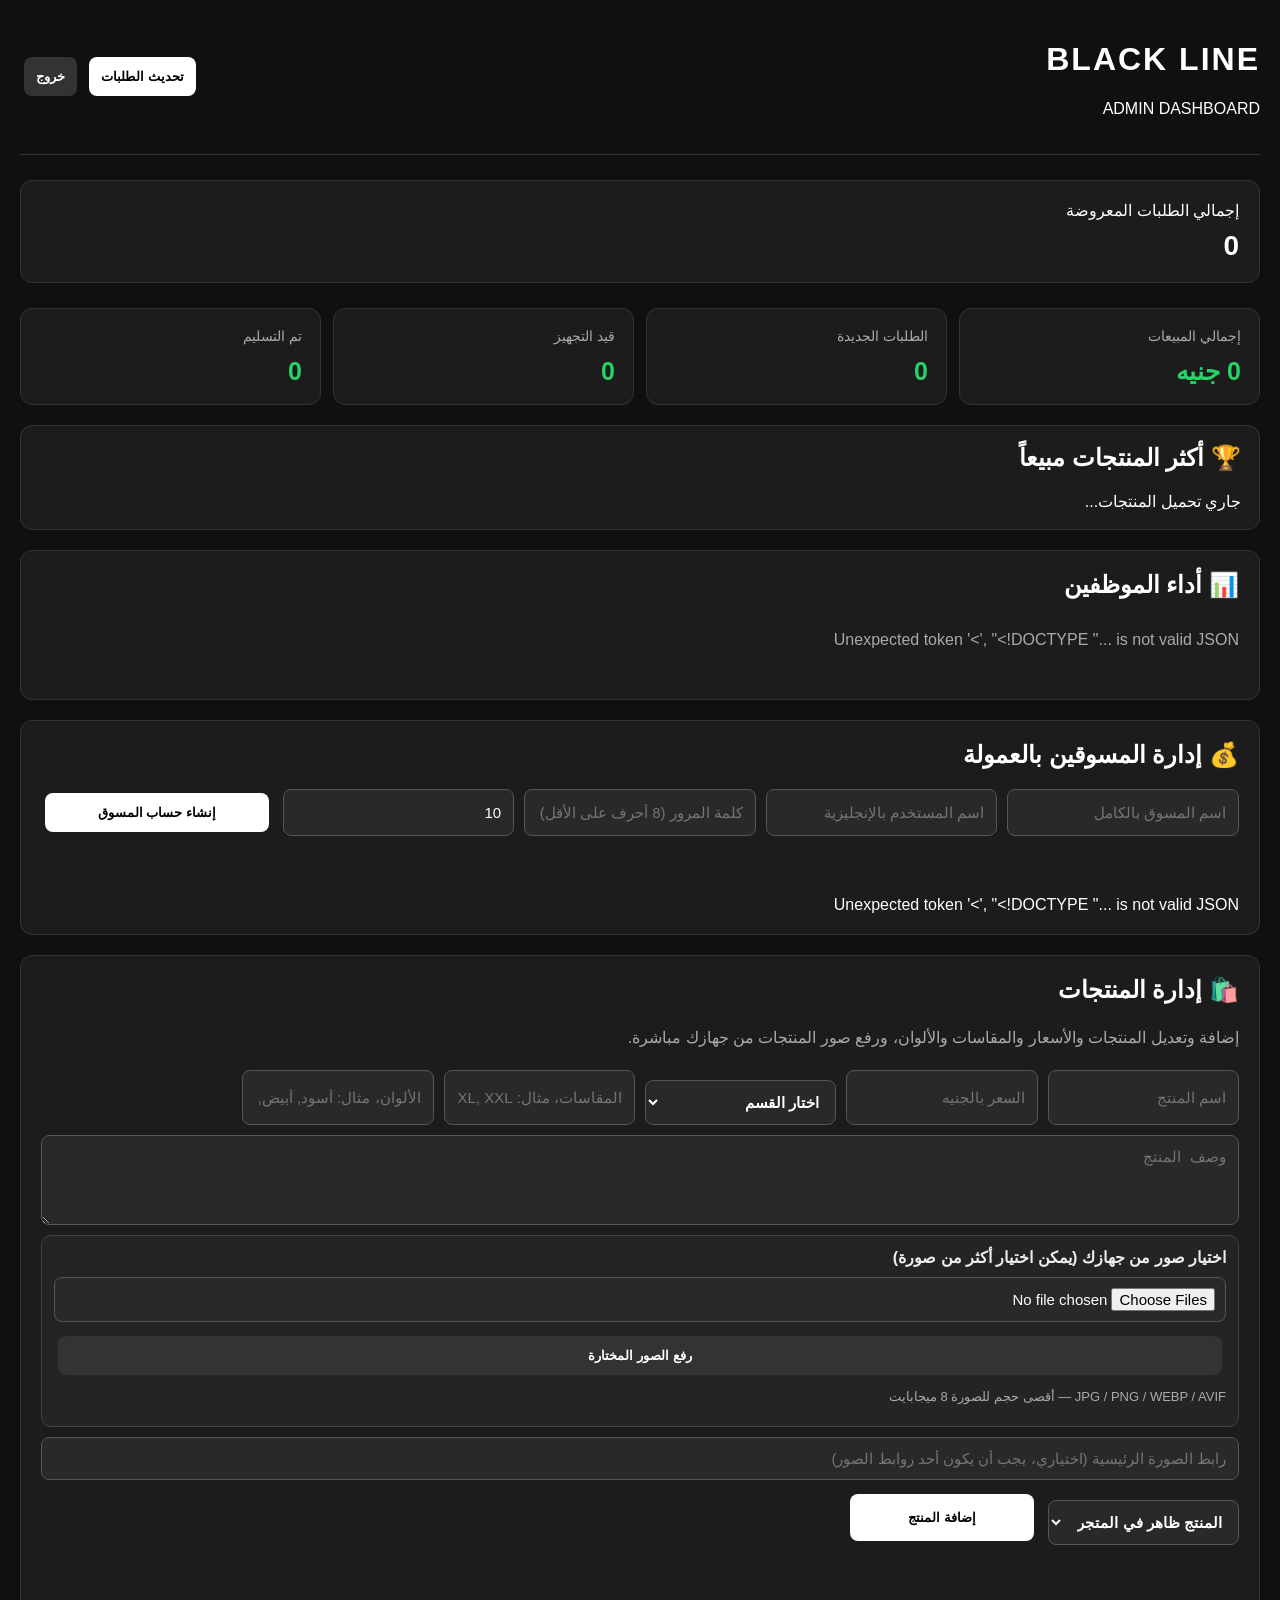
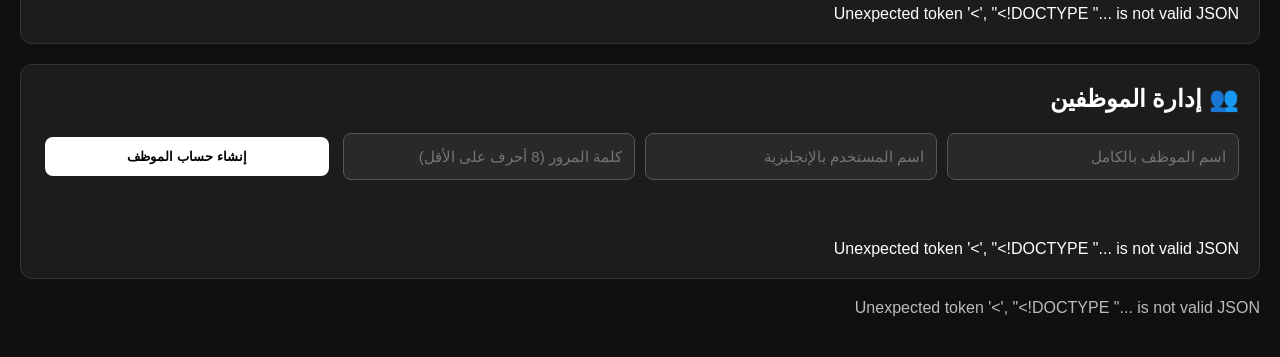
==== commit dd9710b9: "Update dashboard.html" ====
--- a/admin/dashboard.html
+++ b/admin/dashboard.html
@@ -593,7 +593,7 @@
       <input type="hidden" id="productId">
       <input type="text" id="productName" placeholder="اسم المنتج" required maxlength="150">
       <input type="number" id="productPrice" placeholder="السعر بالجنيه" min="0.01" step="0.01" required>
-      <input type="text" id="productCategory" placeholder="القسم (رجالي / حريمي)">
+      <select id="productCategory" required><option value="">اختار القسم</option><option value="men">رجالي</option><option value="women">حريمي</option></select>
       <input type="text" id="productSizes" placeholder="المقاسات، مثال: S, M, L, XL, XXL">
       <input type="text" id="productColors" placeholder="الألوان، مثال: أسود, أبيض, رمادي">
       <textarea id="productDescription" class="wide" placeholder="وصف المنتج"></textarea>
